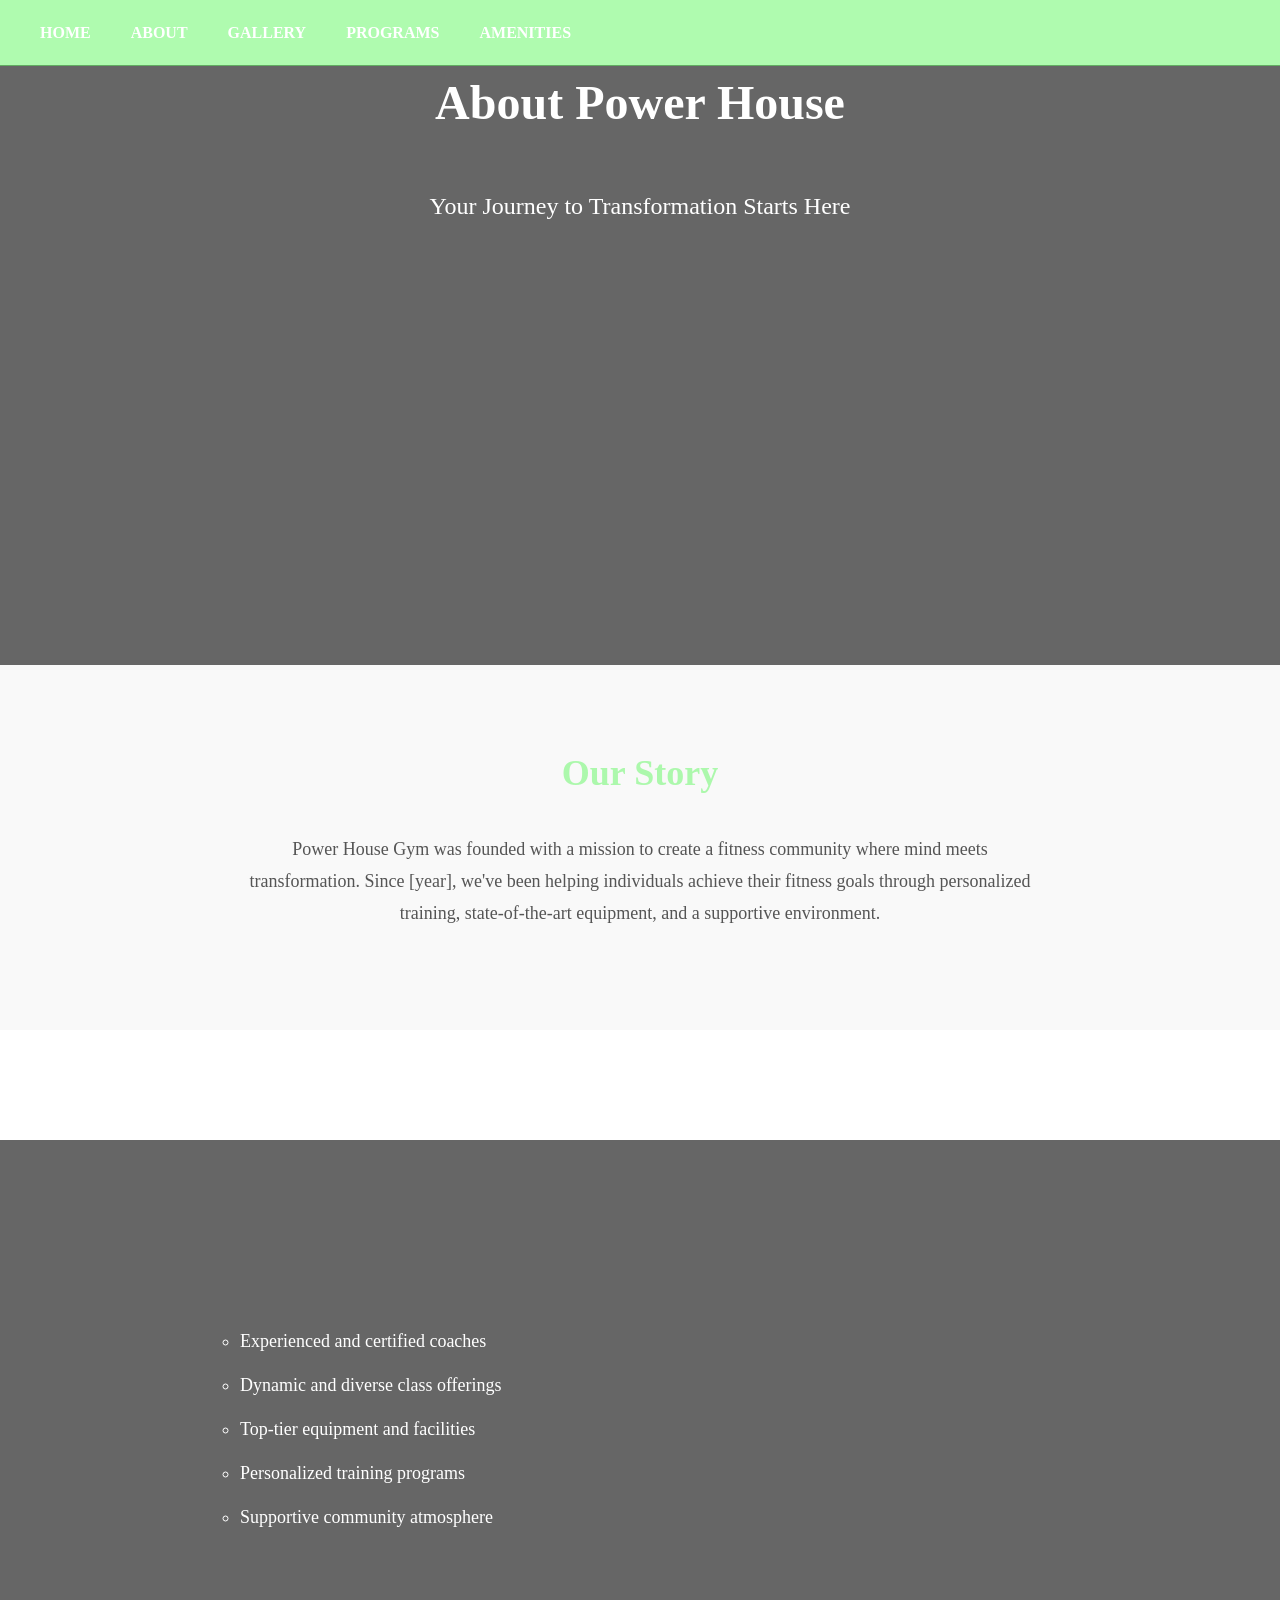
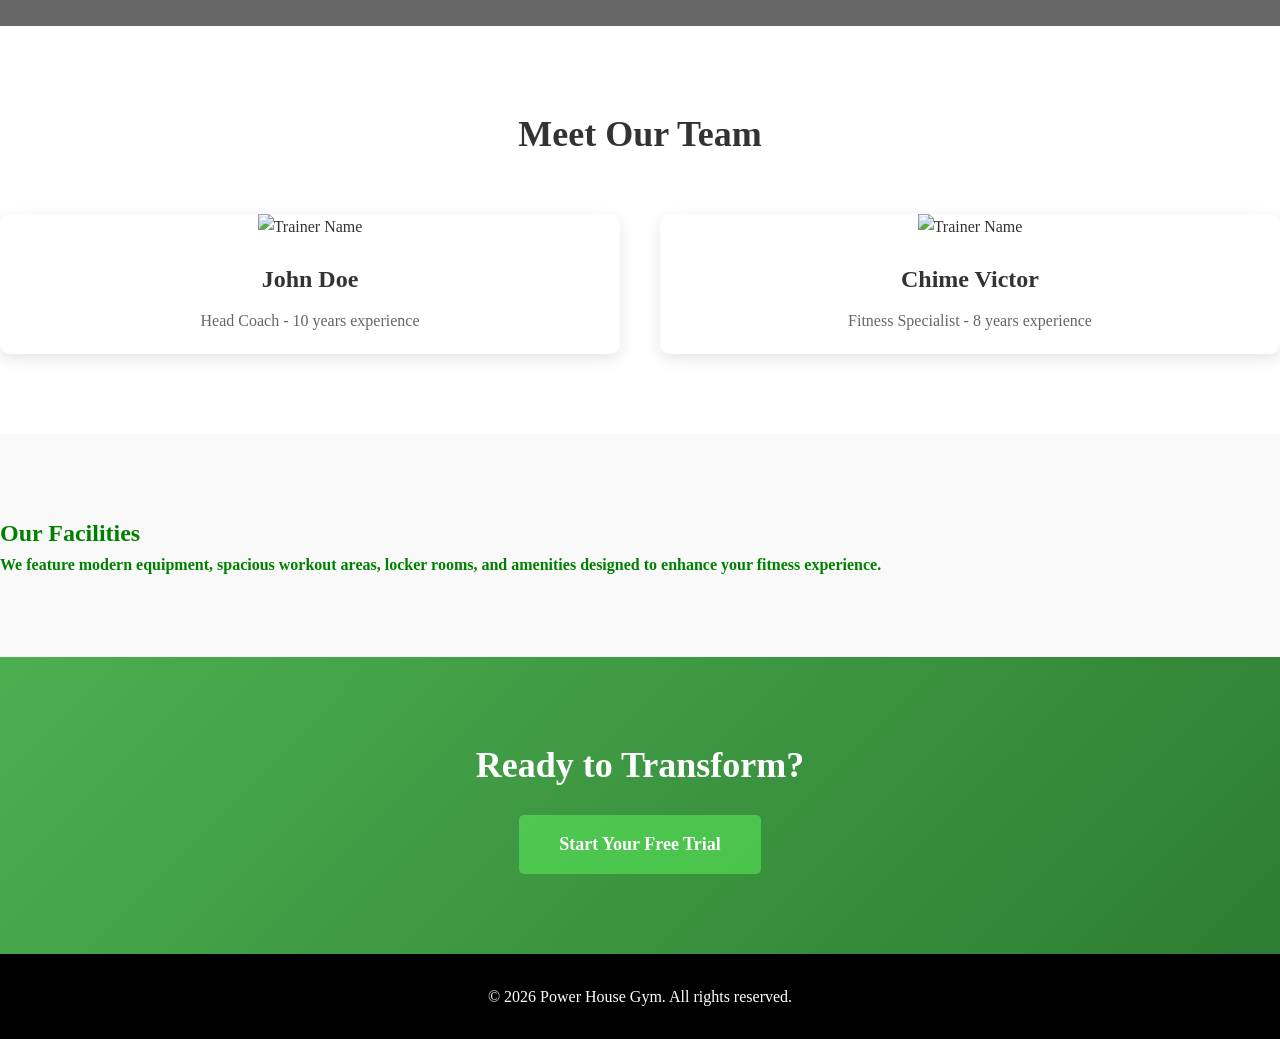
==== about.html @ a07dce79 "Add files via upload" ====
<!DOCTYPE html>
<html>
<head>
    <title>About - Power House Gym</title>
    <link rel="stylesheet" type="text/css" href="about.css">
    <meta charset="UTF-8">
</head>
<body>
    <header>
        <nav>
            <a href="fir.html">HOME</a>
            <a href="about.html">ABOUT</a>
            <a href="gallery.html">GALLERY</a>
            <a href="Program.html">PROGRAMS</a>
            <a href="Amenities.html">AMENITIES</a>
        </nav>
    </header>

    <section class="about-hero">
        <h1>About Power House </h1>
        <br><p>Your Journey to Transformation Starts Here</p>
    </section>

    <section class="our-story">
        <h2>Our Story</h2>
        <p>Power House Gym was founded with a mission to create a fitness community where mind meets transformation. Since [year], we've been helping individuals achieve their fitness goals through personalized training, state-of-the-art equipment, and a supportive environment.</p>
    </section>

    <section class="our-mission">
        <h2>Our Mission</h2>
        <p>To empower individuals to push beyond their limits and achieve sustainable fitness results through expert coaching, innovative programs, and a welcoming community.</p>
    </section>

    <section class="why-choose-us">
        <h2>Why Choose Power House?</h2>
        <ul>
            <li>Experienced and certified coaches</li>
            <li>Dynamic and diverse class offerings</li>
            <li>Top-tier equipment and facilities</li>
            <li>Personalized training programs</li>
            <li>Supportive community atmosphere</li>
        </ul>
    </section>

    <section class="team">
        <h2>Meet Our Team</h2>
        <div class="trainer-cards">
            <div class="trainer">
                <img src="e1e176b9-df7c-4268-8b36-21927288b209.jpg" alt="Trainer Name">
                <h3>John Doe</h3>
                <p>Head Coach - 10 years experience</p>
            </div>
            <div class="trainer">
                <img src="IMG-20251114-WA0087.jpg" alt="Trainer Name">
                <h3>Chime Victor</h3>
                <p>Fitness Specialist - 8 years experience</p>
            </div>
        </div>
    </section>

    <section class="facilities">
        <h2>Our Facilities</h2>
        <p>We feature modern equipment, spacious workout areas, locker rooms, and amenities designed to enhance your fitness experience.</p>
    </section>

    <section class="cta">
        <h2>Ready to Transform?</h2>
        <a href="Program.html" class="btn">Start Your Free Trial</a>
    </section>

    <footer>
        <p>&copy; 2026 Power House Gym. All rights reserved.</p>
    </footer>
</body>
</html>
---- about.css ----
* {
    margin: 0;
    padding: 0;
    box-sizing: border-box;
}

body {
    font-family: 'Times New Roman', Times, serif;
    line-height: 1.6;
    color: #333;
}

.container {
    max-width: 1200px;
    margin: 0 auto;
    padding: 0 20px;
}

/* Header Styles */
header {
    background-color:  rgba(94, 247, 94, 0.493);
    padding: 20px 40px;
    display: flex;
    justify-content: space-between;
    align-items: center;
    position: fixed;
    width: 100%;
    top: 0;
    z-index: 1000;
}

.logo h1 {
    color: #FFD700;
    font-size: 24px;
    font-weight: bold;
}

nav {
    display: flex;
    gap: 40px;
    justify-items: center;
}

nav a {
    color: white;
    text-decoration: none;
    font-weight: bold;
    font-size: 16px;
    font-family: 'Times New Roman', Times, serif;
    transition: color 0.3s;
}

nav a:hover,
nav a.active {
    color: #4CAF50;
}

/* Hero Section */
.about-hero {
    background: linear-gradient(rgba(0, 0, 0, 0.6), rgba(0, 0, 0, 0.6)), 
                url('YouFit-Dania-Beach-11-25-24-2-926-Edit.jpg') top/cover;
    height: 600px;
    display: block;
    align-items: space-around;
    justify-content: center;
    text-align: center;
    margin-top: 65px;
}

.about-hero h1 {
    color: white;
    font-size: 48px;
    font-family: 'times new roman', times, serif;
    

}
.about-hero p {
    color: white;
    font-size: 24px;
    margin-top: 20px;
}

/* Our Story Section */
.our-story {
    padding: 80px 0;
    background-color: #f9f9f9;
}

.our-story h2 {
    text-align: center;
    font-size: 36px;
    margin-bottom: 30px;
    color:rgba(94, 247, 94, 0.493);

}

.our-story p {
    font-size: 18px;
    line-height: 1.8;
    margin-bottom: 20px;
    color: #555;
    text-align: center;
    max-width: 800px;
    margin-left: auto;
    margin-right: auto;
    
}

/* Our Mission Section */
.our-mission {
    justify-items: center;
    align-content: center;
}

.our-mission h2 {
    font-size: 36px;
    margin-bottom: 20px;
    color:rgba(94, 247, 94, 0.493);
    opacity: 0;
    animation: fadeRight 1s ease forwards;
}

.our-mission p {
    font-size: 18px;
    line-height: 1.8;
    color: #555;
    opacity: 0;
    animation: fadeUp 1.2s ease forwards;
}

.mission-image {
    flex: 1;
}

.mission-image img {
    width: 100%;
    border-radius: 10px;
    box-shadow: 0 5px 20px rgba(0, 0, 0, 0.2);
}

/* Why Choose Us Section */
.why-choose-us {
    padding: 80px 0;
    background: linear-gradient(rgba(0, 0, 0, 0.6), rgba(0, 0, 0, 0.6)), 
                url('YouFit-Dania-Beach-11-25-24-2-926-Edit.jpg') bottom/cover;
}
.why-choose-us h2 {
    text-align: center;
    font-size: 36px;
    margin-bottom: 50px;
    color: rgba(94, 247, 94, 0.493);
    opacity: 0;
    animation: fadeUp 1s ease forwards;
}
.why-choose-us ul {
    list-style:circle;}
.why-choose-us li {
    font-size: 18px;
    color: white;
    margin-bottom: 15px;
    max-width: 800px;
    margin-left: auto;
    margin-right: auto;
}
    
/* meet our team section */

.features-grid {
    display: grid;
    grid-template-columns: repeat(auto-fit, minmax(300px, 1fr));
    gap: 30px;
}

.feature-card {
    background: white;
    padding: 30px;
    border-radius: 10px;
    text-align: center;
    box-shadow: 0 3px 10px rgba(0, 0, 0, 0.1);
    transition: transform 0.3s, box-shadow 0.3s;
}

.feature-card:hover {
    transform: translateY(-10px);
    box-shadow: 0 10px 25px rgba(0, 0, 0, 0.2);
}

.feature-card .icon {
    font-size: 48px;
    margin-bottom: 20px;
}

.feature-card h3 {
    font-size: 24px;
    margin-bottom: 15px;
    color: #333;
}

.feature-card p {
    font-size: 16px;
    color: #666;
    line-height: 1.6;
}

/* Team Section */
.team {
    padding: 80px 0;
}

.team h2 {
    text-align: center;
    font-size: 36px;
    margin-bottom: 50px;
    color: #333;
}

.trainer-cards {
    display: grid;
    grid-template-columns: repeat(auto-fit, minmax(280px, 1fr));
    gap: 40px;
}

.trainer {
    background: white;
    border-radius: 10px;
    overflow: hidden;
    box-shadow: 0 5px 15px rgba(0, 0, 0, 0.1);
    text-align: center;
    transition: transform 0.3s;
}
.trainer:hover {
    transform: translateY(-10px);
}
.trainer img {
    background: url(IMG-20251114-WA0087.jpg)top/cover;
    width: 100%;
    height: 300px;
    object-fit: cover;
}

.trainer h3 {
    font-size: 24px;
    margin: 20px 0 10px;
    color: #333;
}

.trainer .role {
    color: #4CAF50;
    font-weight: bold;
    margin-bottom: 10px;
}

.trainer p {
    padding: 0 20px 20px;
    color: #666;
    line-height: 1.6;
}
.facilities{
    padding: 80px 0;
    background-color: #f9f9f9;
    color: green;
    justify-items: center;
    font-weight: bold;
}

/* CTA Section */
.cta {
    padding: 80px 0;
    background: linear-gradient(135deg, #4CAF50, #2E7D32);
    text-align: center;
    color: white;
    
}

.cta h2 {
    font-size: 36px;
    margin-bottom: 20px;
}

.cta p {
    font-size: 18px;
    margin-bottom: 30px;
}

.btn {
    display: inline-block;
    background-color: rgba(94, 247, 94, 0.493);
    color: white;
    padding: 15px 40px;
    text-decoration: none;
    font-size: 18px;
    font-weight: bold;
    border-radius: 5px;
    transition: background-color 0.3s, transform 0.3s;
}

.btn:hover {
    background-color: white;
    color: rgba(94, 247, 94, 0.493);
    transform: scale(1.05);
}

/* Footer */
footer {
    background-color:black;
    color: white;
    padding: 30px 0;
    text-align: center;
}

footer .container {
    display: flex;
    justify-content: space-between;
    align-items: center;
}

.social-links {
    display: flex;
    gap: 20px;
}

.social-links a {
    color: white;
    text-decoration: none;
    transition: color 0.3s;
}

.social-links a:hover {
    color: #4CAF50;
}

/* Responsive Design */
@media (max-width: 768px) {
    header {
        flex-direction: column;
        gap: 20px;
    }

    nav {
        flex-wrap: wrap;
        justify-content: center;
    }

    .about-hero {
        height: 300px;
    }

    .hero-content h1 {
        font-size: 32px;
    }

    .hero-content p {
        font-size: 18px;
    }

    .mission-content {
        flex-direction: column;
    }

    .features-grid {
        grid-template-columns: 1fr;
    }

    footer .container {
        flex-direction: column;
        gap: 20px;
    }
}
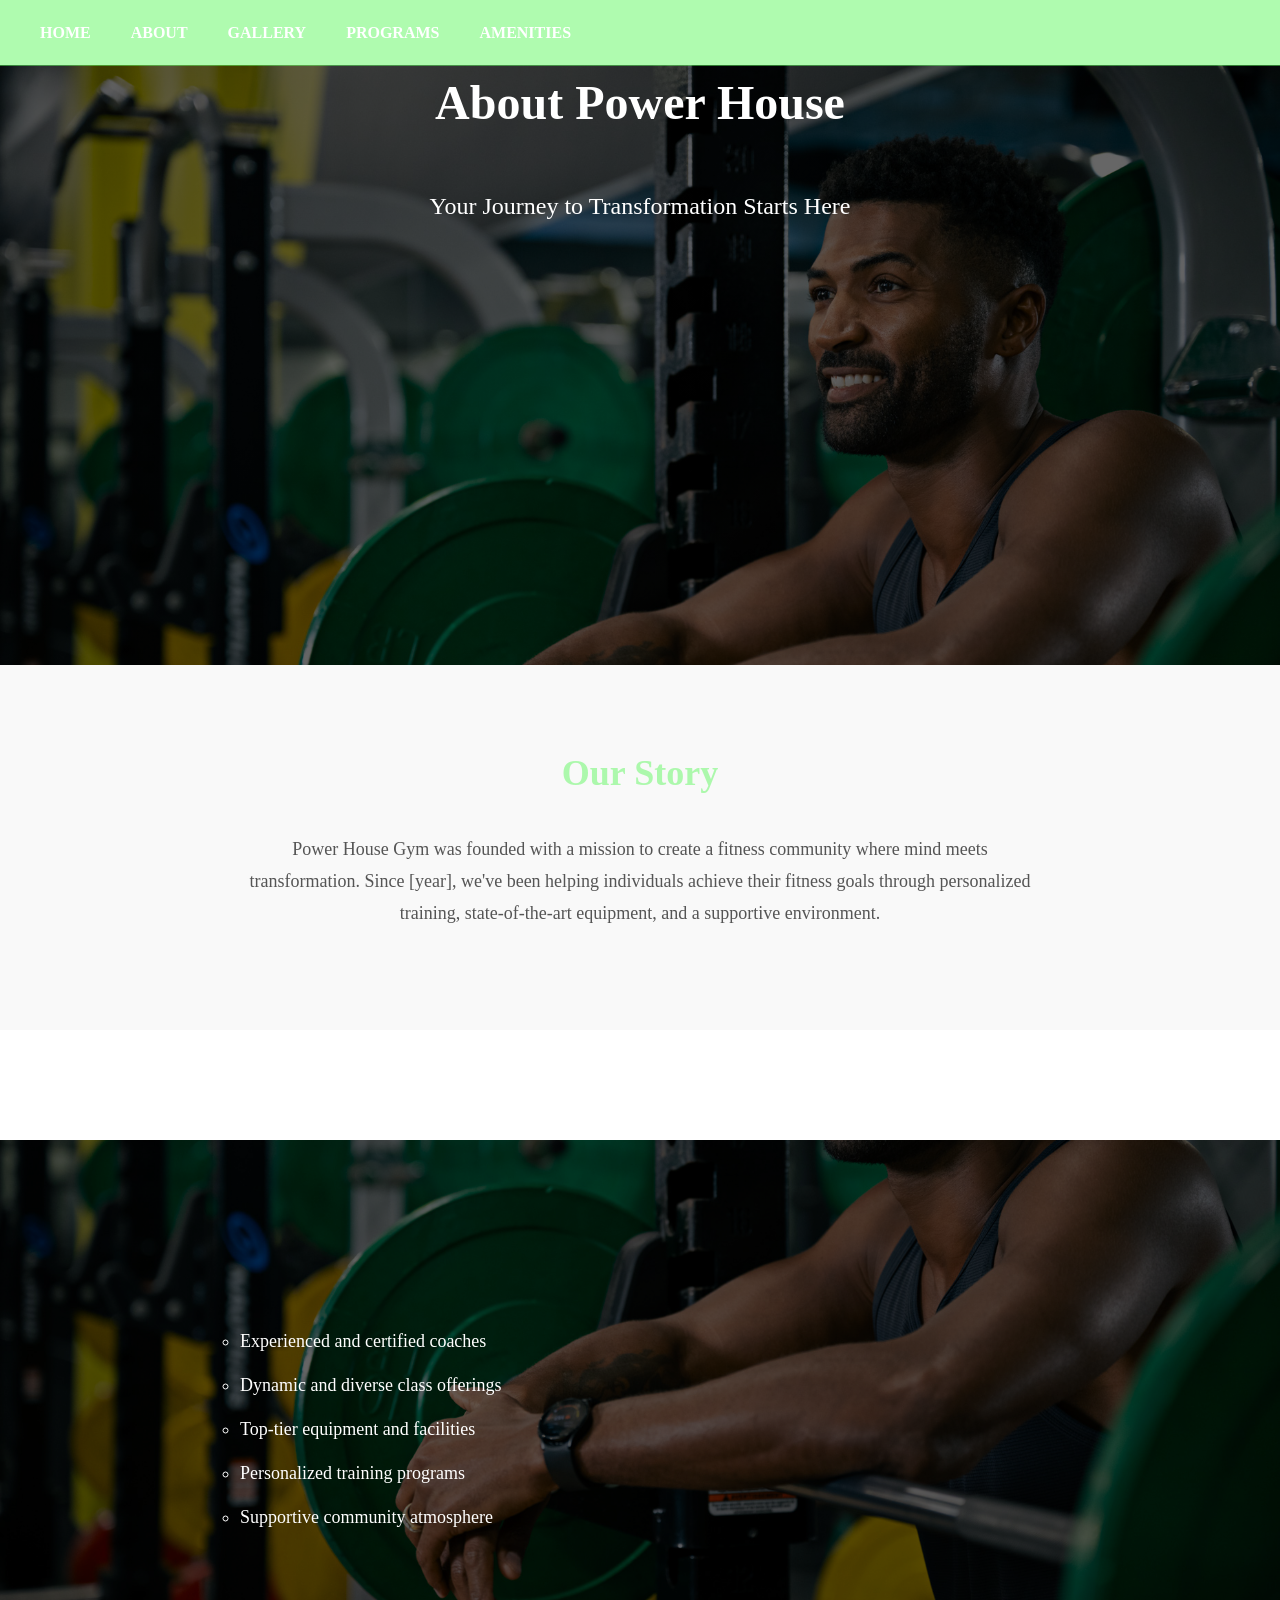
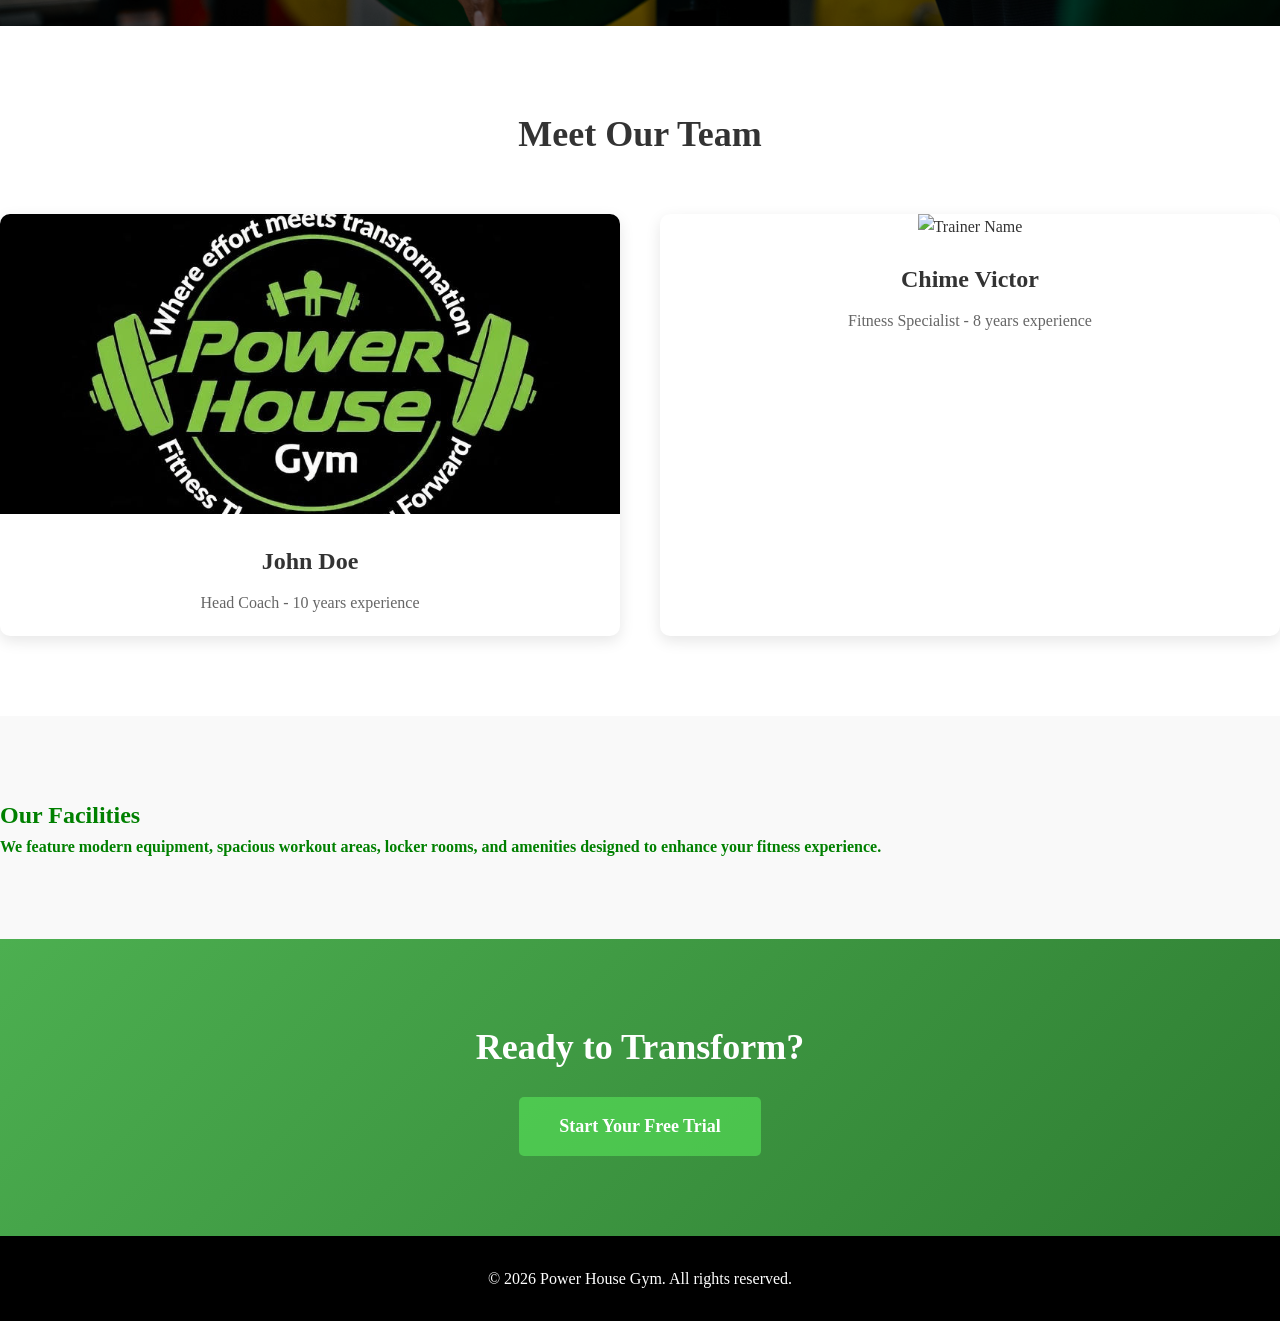
==== commit 791f828a: "Update about.html" ====
--- a/about.html
+++ b/about.html
@@ -8,7 +8,7 @@
 <body>
     <header>
         <nav>
-            <a href="fir.html">HOME</a>
+            <a href="index.html">HOME</a>
             <a href="about.html">ABOUT</a>
             <a href="gallery.html">GALLERY</a>
             <a href="Program.html">PROGRAMS</a>
@@ -72,4 +72,5 @@
         <p>&copy; 2026 Power House Gym. All rights reserved.</p>
     </footer>
 </body>
-</html>+
+</html>
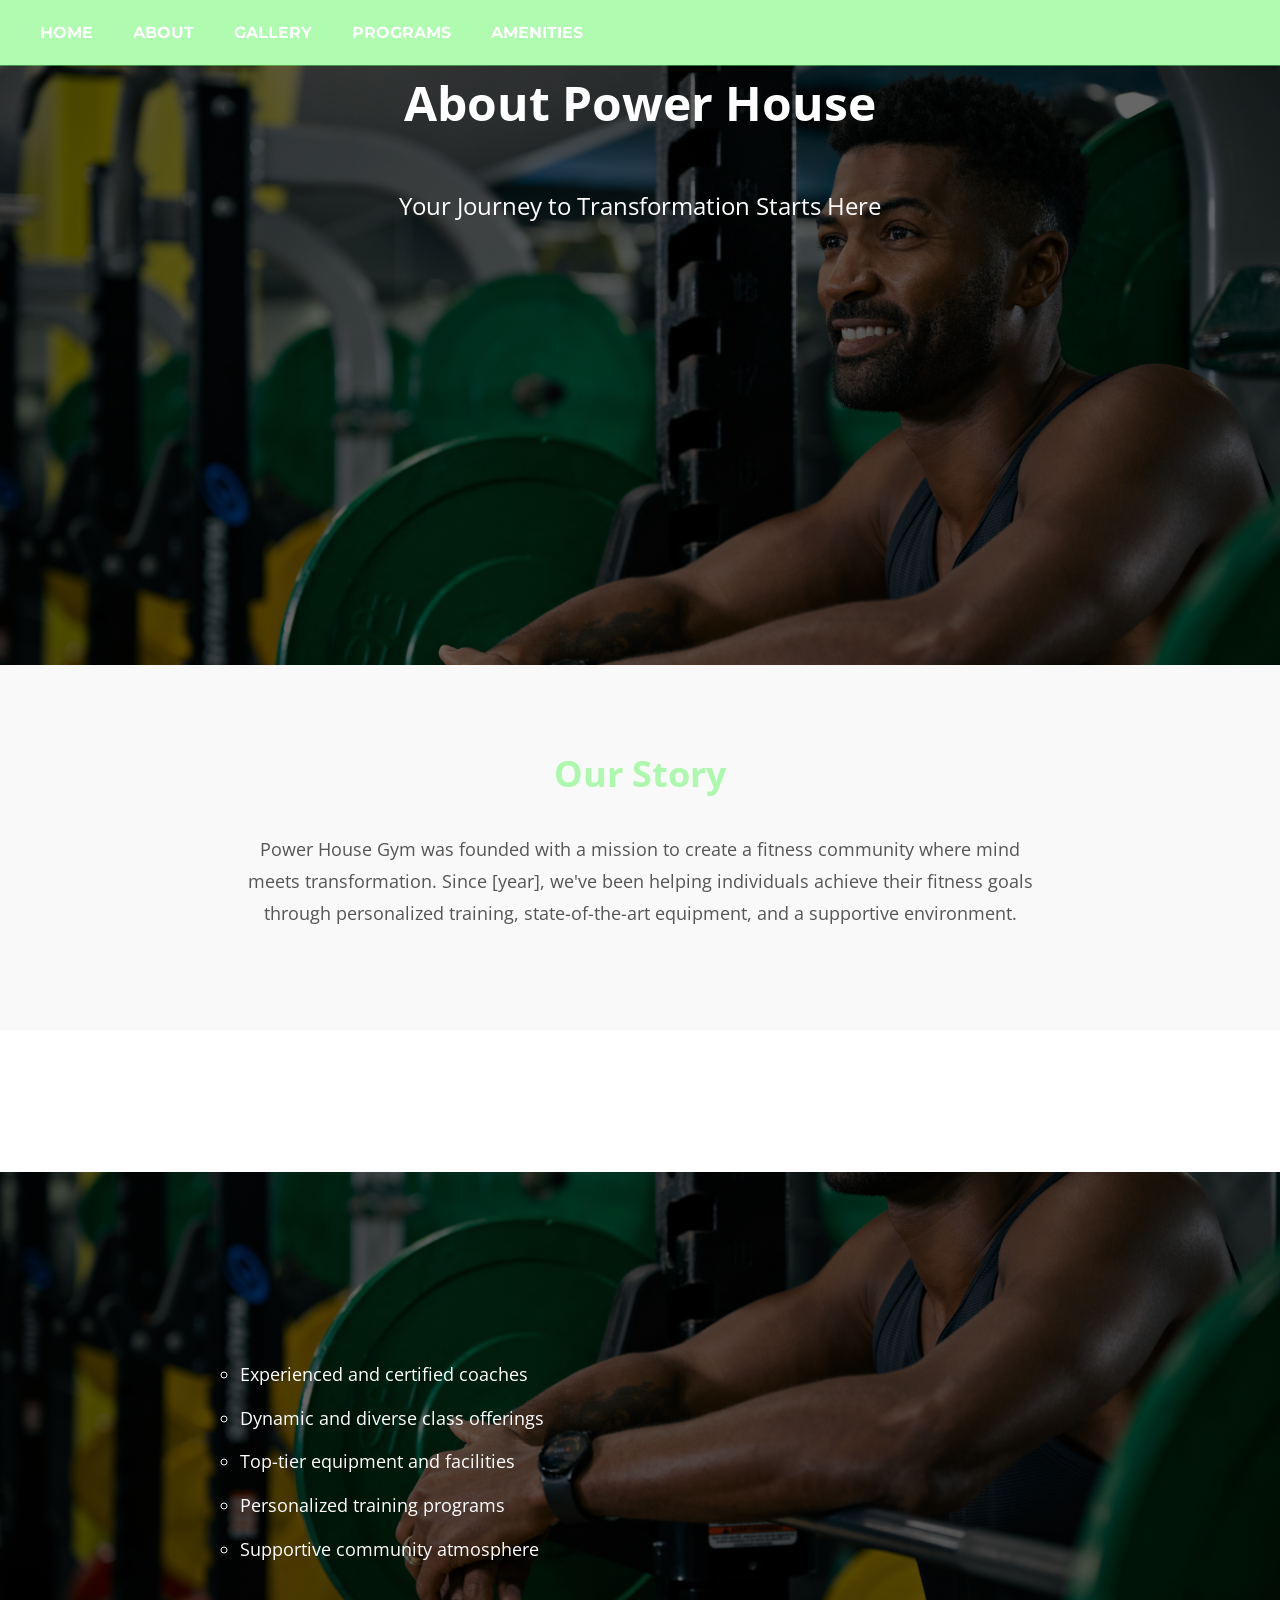
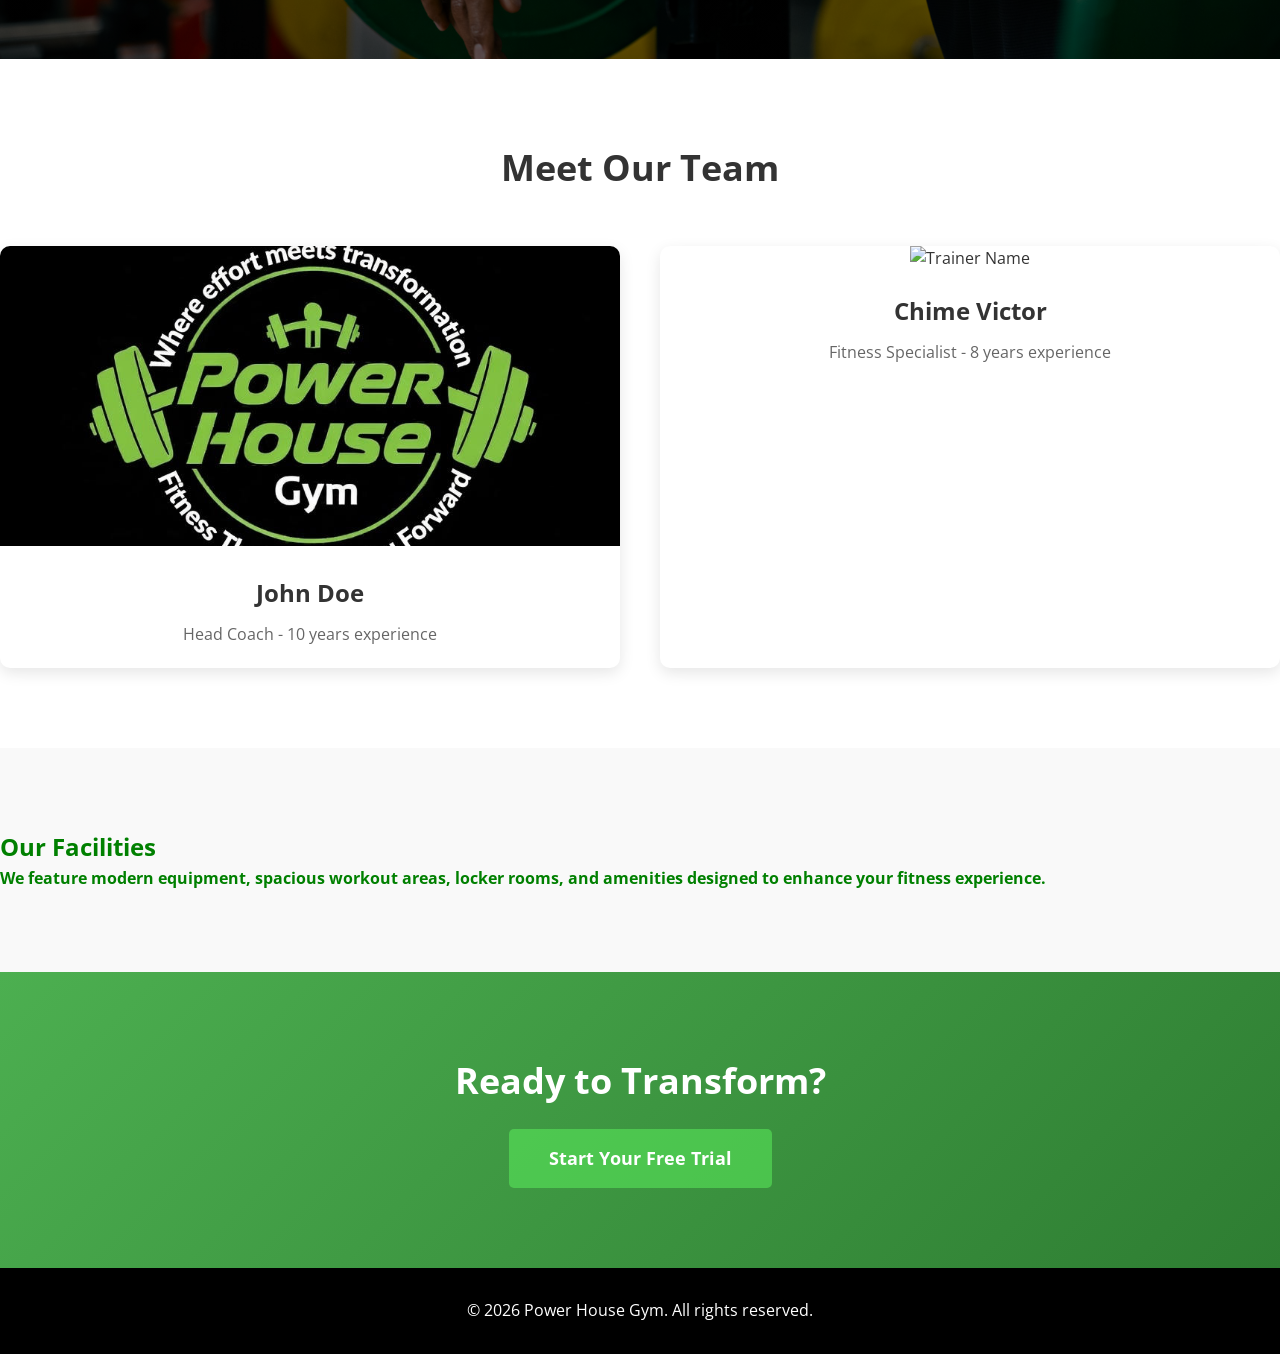
==== commit 15f1eb32: "Add files via upload" ====
--- a/about.html
+++ b/about.html
@@ -3,6 +3,9 @@
 <head>
     <title>About - Power House Gym</title>
     <link rel="stylesheet" type="text/css" href="about.css">
+     <link rel="preconnect" href="https://fonts.googleapis.com">
+     <link rel="preconnect" href="https://fonts.gstatic.com" crossorigin>
+     <link href="https://fonts.googleapis.com/css2?family=Montserrat:ital,wght@0,100..900;1,100..900&family=Open+Sans:ital,wght@0,300..800;1,300..800&display=swap" rel="stylesheet">
     <meta charset="UTF-8">
 </head>
 <body>
@@ -72,5 +75,4 @@
         <p>&copy; 2026 Power House Gym. All rights reserved.</p>
     </footer>
 </body>
-
-</html>
+</html>
--- a/about.css
+++ b/about.css
@@ -5,9 +5,10 @@
 }
 
 body {
-    font-family: 'Times New Roman', Times, serif;
+    font-family: 'Open Sans', sans-serif;
     line-height: 1.6;
     color: #333;
+    background: white;
 }
 
 .container {
@@ -46,7 +47,8 @@
     text-decoration: none;
     font-weight: bold;
     font-size: 16px;
-    font-family: 'Times New Roman', Times, serif;
+    justify-items: center;
+    font-family: 'Montserrat', sans-serif;
     transition: color 0.3s;
 }
 
@@ -58,7 +60,7 @@
 /* Hero Section */
 .about-hero {
     background: linear-gradient(rgba(0, 0, 0, 0.6), rgba(0, 0, 0, 0.6)), 
-                url('YouFit-Dania-Beach-11-25-24-2-926-Edit.jpg') top/cover;
+                url('YouFit-Dania-Beach-11-25-24-2-926-Edit.jpg') center/cover fixed;
     height: 600px;
     display: block;
     align-items: space-around;
@@ -70,7 +72,7 @@
 .about-hero h1 {
     color: white;
     font-size: 48px;
-    font-family: 'times new roman', times, serif;
+    font-family: 'Open Sans', sans-serif;
     
 
 }
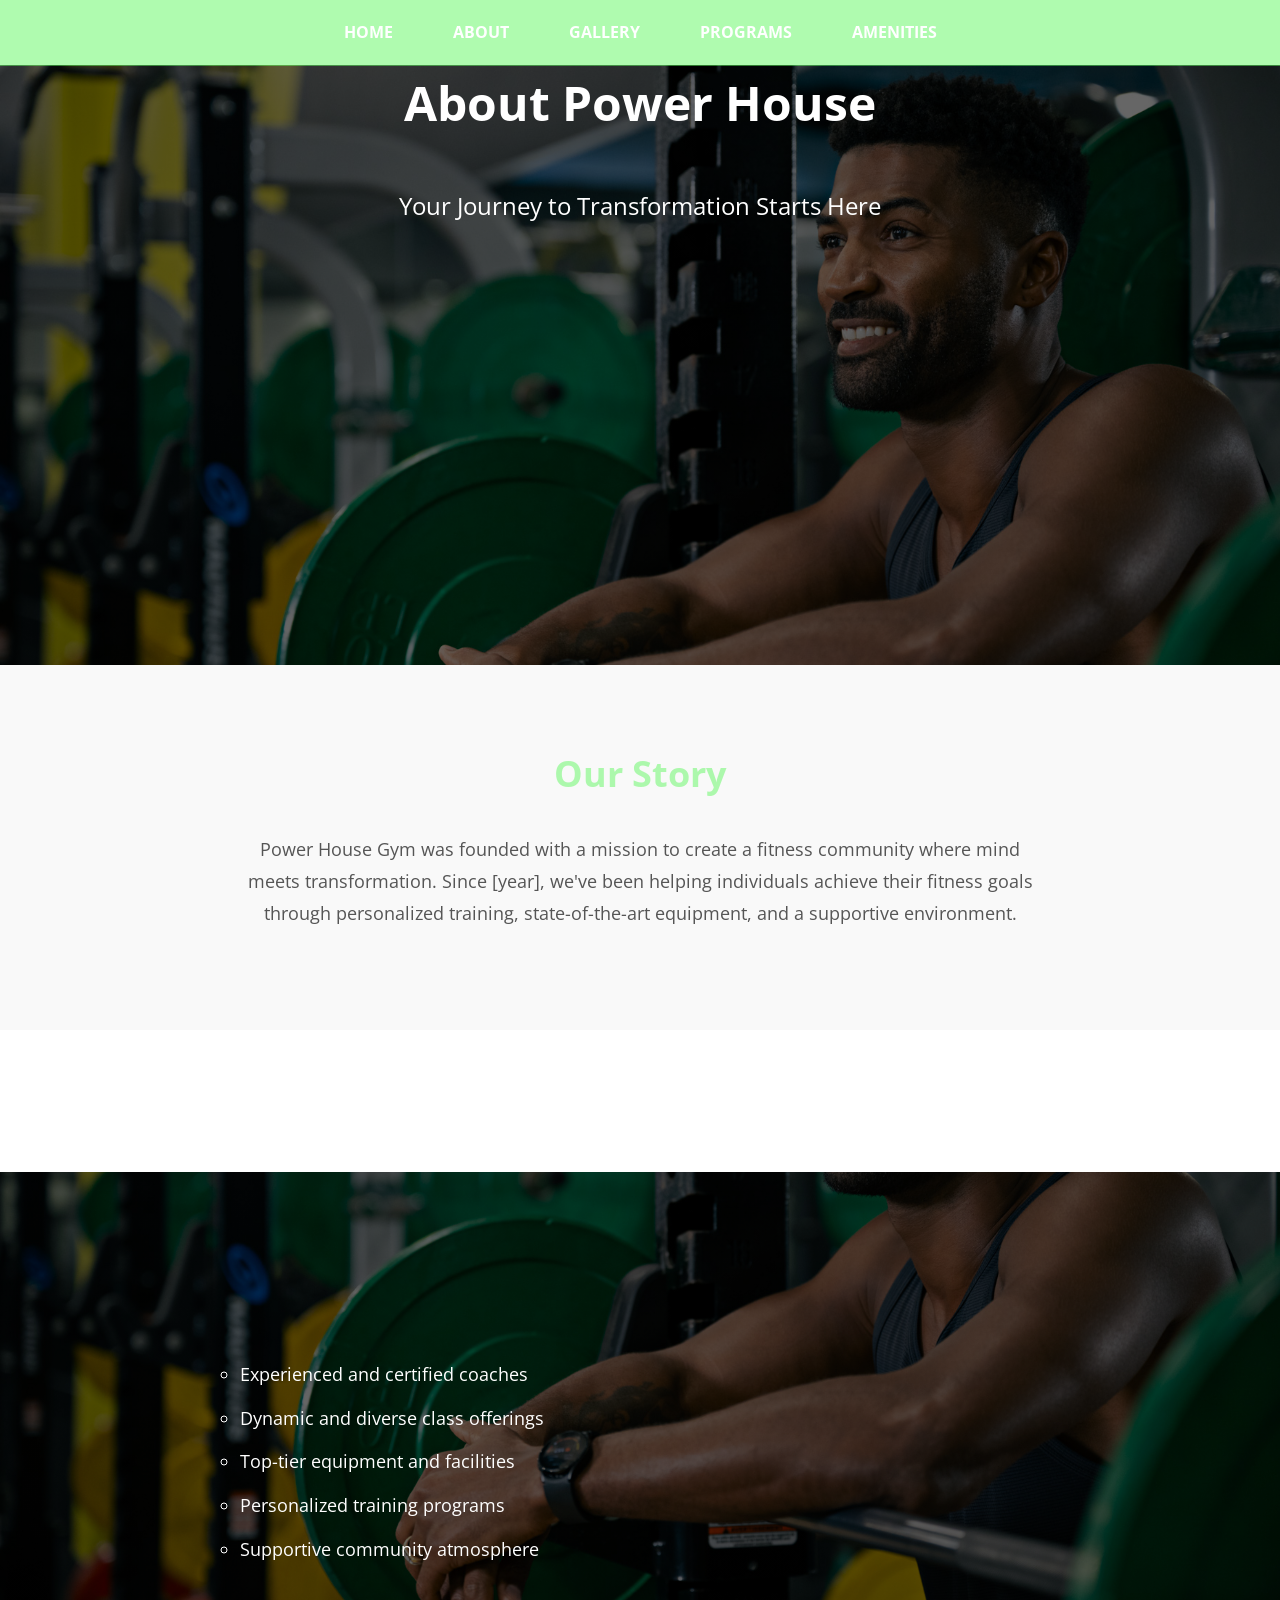
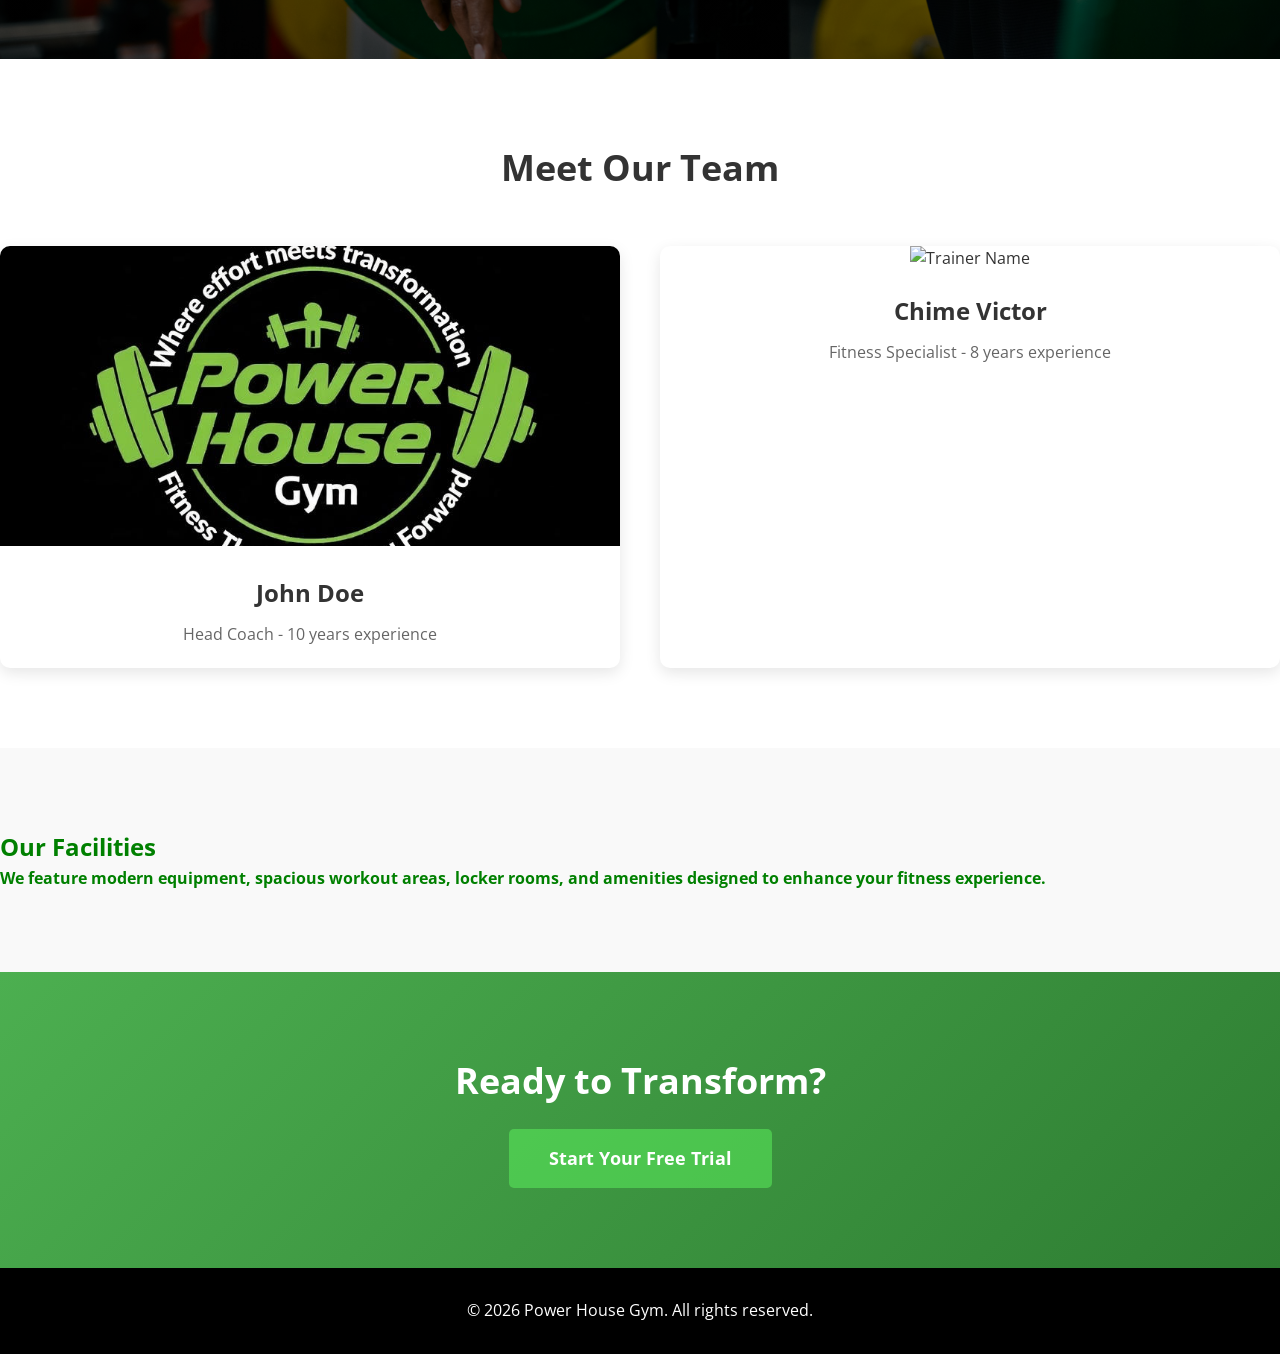
==== commit fd1d6860: "Add files via upload" ====
--- a/about.html
+++ b/about.html
@@ -10,13 +10,15 @@
 </head>
 <body>
     <header>
-        <nav>
-            <a href="index.html">HOME</a>
-            <a href="about.html">ABOUT</a>
-            <a href="gallery.html">GALLERY</a>
-            <a href="Program.html">PROGRAMS</a>
-            <a href="Amenities.html">AMENITIES</a>
-        </nav>
+            <nav class="nav">
+                <div class="links">
+                    <a href="index.html">HOME</a>
+                    <a href="about.html">ABOUT</a>
+                    <a href="gallery.html">GALLERY</a>
+                    <a href="Program.html">PROGRAMS</a>
+                    <a href="Amenities.html">AMENITIES</a>
+                </div>
+            </nav>
     </header>
 
     <section class="about-hero">
--- a/about.css
+++ b/about.css
@@ -17,9 +17,8 @@
     padding: 0 20px;
 }
 
-/* Header Styles */
 header {
-    background-color:  rgba(94, 247, 94, 0.493);
+    background-color: rgba(94, 247, 94, 0.493); /* Darker for better visibility */
     padding: 20px 40px;
     display: flex;
     justify-content: space-between;
@@ -30,30 +29,24 @@
     z-index: 1000;
 }
 
-.logo h1 {
-    color: #FFD700;
-    font-size: 24px;
-    font-weight: bold;
-}
-
-nav {
+.nav {
     display: flex;
-    gap: 40px;
-    justify-items: center;
-}
-
-nav a {
+    width: 100%;
+    justify-content: center; /* Pushes links to the center */
+}
+
+.links {
+    display: flex;
+    gap: 60px;
+}
+
+.links a {
     color: white;
     text-decoration: none;
     font-weight: bold;
-    font-size: 16px;
-    justify-items: center;
-    font-family: 'Montserrat', sans-serif;
-    transition: color 0.3s;
-}
-
-nav a:hover,
-nav a.active {
+    text-transform: uppercase;
+}
+.links a:hover {
     color: #4CAF50;
 }
 
@@ -333,15 +326,109 @@
 
 /* Responsive Design */
 @media (max-width: 768px) {
+    
+    /* 1. THE TOGGLE BUTTON (Hamburger) */
+    /* We attach this to the 'nav' so it's always clickable */
+    .nav::before {
+        content: "☰";
+        position: fixed;
+        top: 5px;
+        right: 20px;
+        font-size: 20px;
+        color: rgba(94, 247, 94, 0.493); /* Gold color from your logo */
+        background: #ffff; /* Dark background to make it pop */
+        padding: 5px 10px;
+        display: flex;
+        align-items: center;
+        justify-content: center;
+        border-radius: 8px;
+        cursor: pointer;
+        z-index: 3000;
+        box-shadow: 0 4px 10px rgba(0,0,0,0.3);
+    }
+
+    /* 2. THE MENU CONTAINER (Hidden by default) */
+    .links {
+        display: flex;
+        flex-direction: column;
+        gap: 50px;
+        position: fixed;
+        top: 0;
+        right: -100%; /* Hidden off-screen */
+        width: 300px;
+        height: 80vh;
+        border-radius: 20px;
+        background: #333;
+        box-shadow: -10px 0 30px rgba(0,0,0,0.2);
+        padding: 0; /* Reset padding for the header */
+        transition: right 0.4s cubic-bezier(0.4, 0, 0.2, 1);
+        z-index: 2500;
+    }
+
+    /* 3. THE TOGGLE LOGIC (The "Fix") */
+    /* When you click the nav area, the menu slides in and STAYS */
+    .nav:active .links,
+    .nav:focus-within .links {
+        right: 0;
+    }
+
+    /* 4. THE "CLOSE MENU" HEADER */
+    .links::before {
+       content: "Browse";
+        display: block;
+        width: 100%;
+        padding: 20px;
+        background: rgba(94, 247, 94, 0.493); /* The dark brown from your image */
+        text-transform: uppercase;
+        color: white;
+        border-radius: 50px;
+        text-align: center;
+        font-family: "Montserrat", sans-serif;
+        font-weight: bold;
+        font-size: 20px;
+        cursor: pointer;
+        box-sizing: border-box;
+    }
+
+   .links a {
+        padding: 10px 15px;
+        width: 100%;
+        color: #ffff;
+        font-family: "Montserrat", sans-serif;
+        font-weight: bold;
+        font-size: 20px;
+        text-decoration: none;
+        box-sizing: border-box;
+        transition: background 0.3s;
+    }
+
+    .links a:hover {
+        color:rgba(94, 247, 94, 0.493) ;
+    }
+
+    /* 6. CLEANUP: Hide original desktop elements that interfere */
     header {
-        flex-direction: column;
-        gap: 20px;
-    }
-
-    nav {
-        flex-wrap: wrap;
-        justify-content: center;
-    }
+        background: transparent !important;
+        pointer-events: none;
+    }
+    
+    .nav {
+        pointer-events: auto;
+    }
+
+
+
+    /* 5. Entrance Animation for the links */
+    .nav:active .links a,
+    .nav:focus-within .links a {
+        animation: linkFadeIn 0.5s ease forwards;
+    }
+
+
+@keyframes linkFadeIn {
+    from { opacity: 0; transform: translateX(20px); }
+    to { opacity: 1; transform: translateX(0); }
+}
 
     .about-hero {
         height: 300px;
@@ -367,4 +454,5 @@
         flex-direction: column;
         gap: 20px;
     }
+
 }               
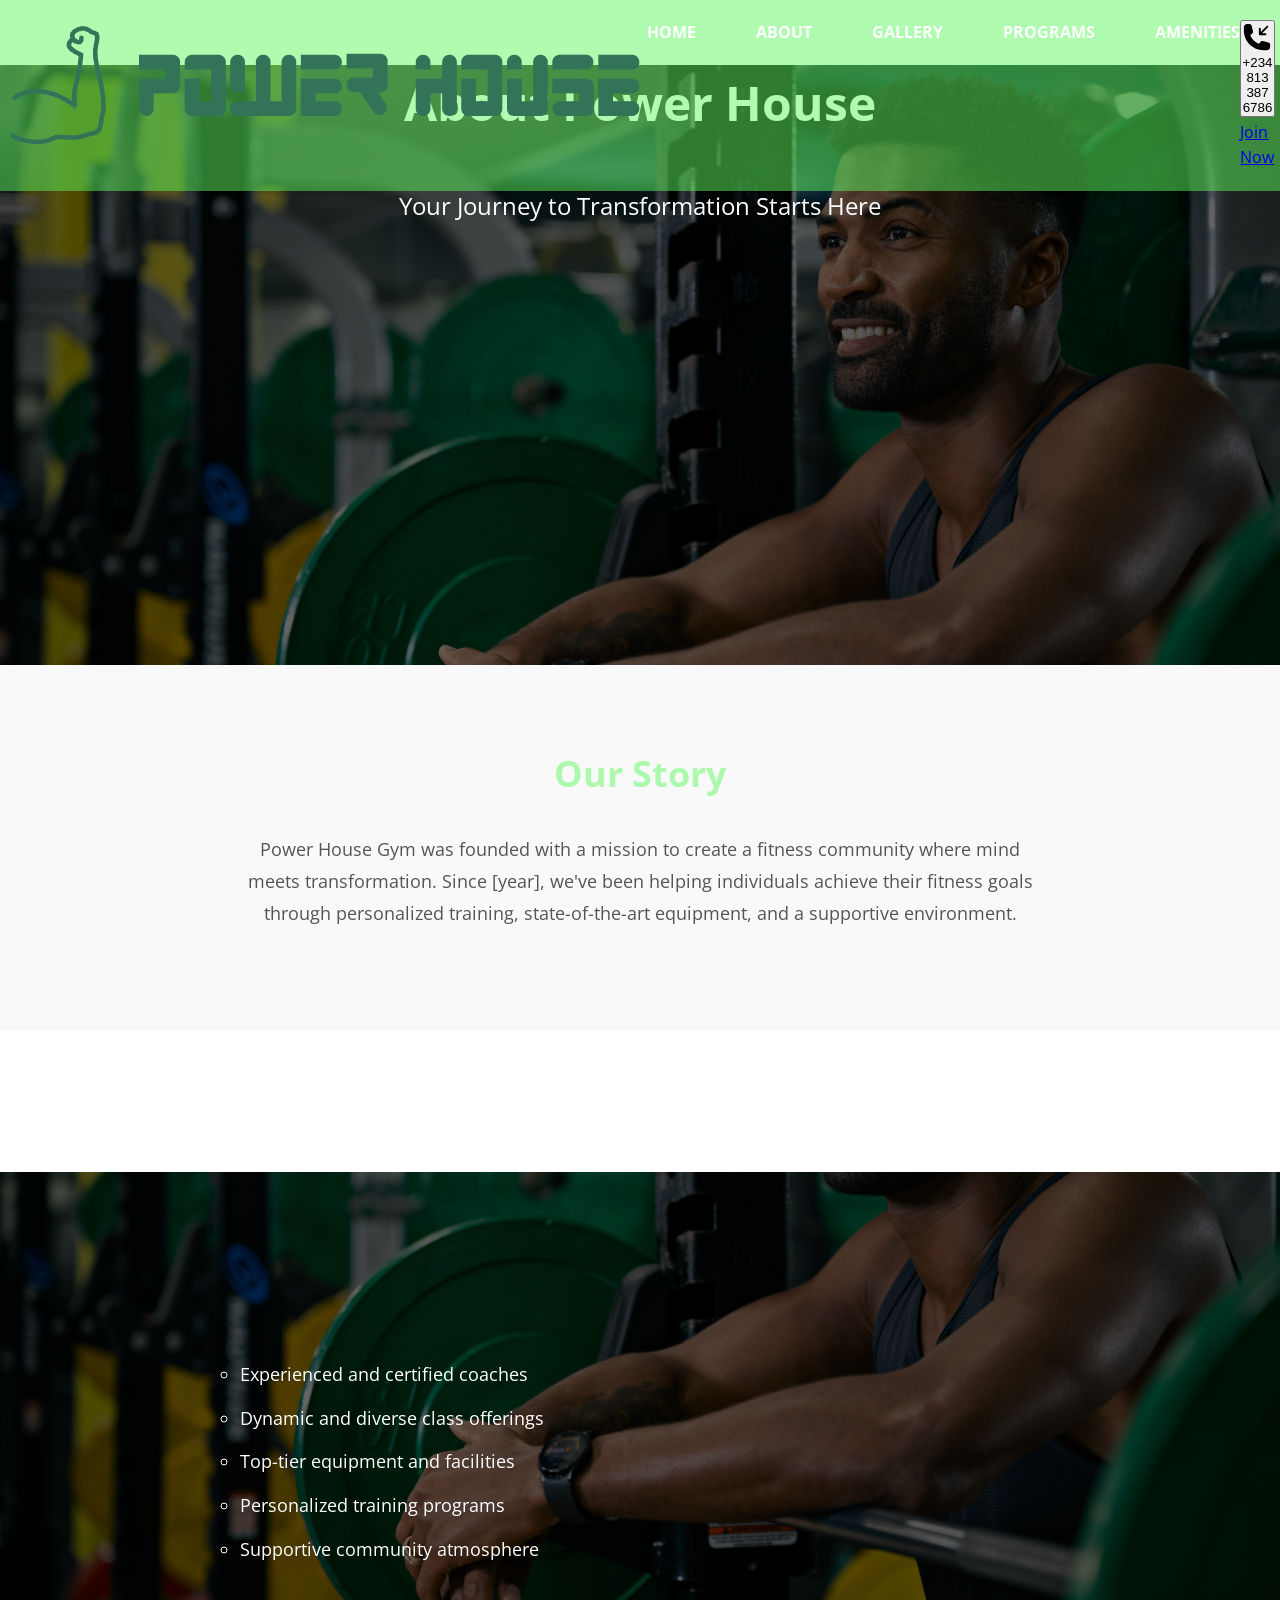
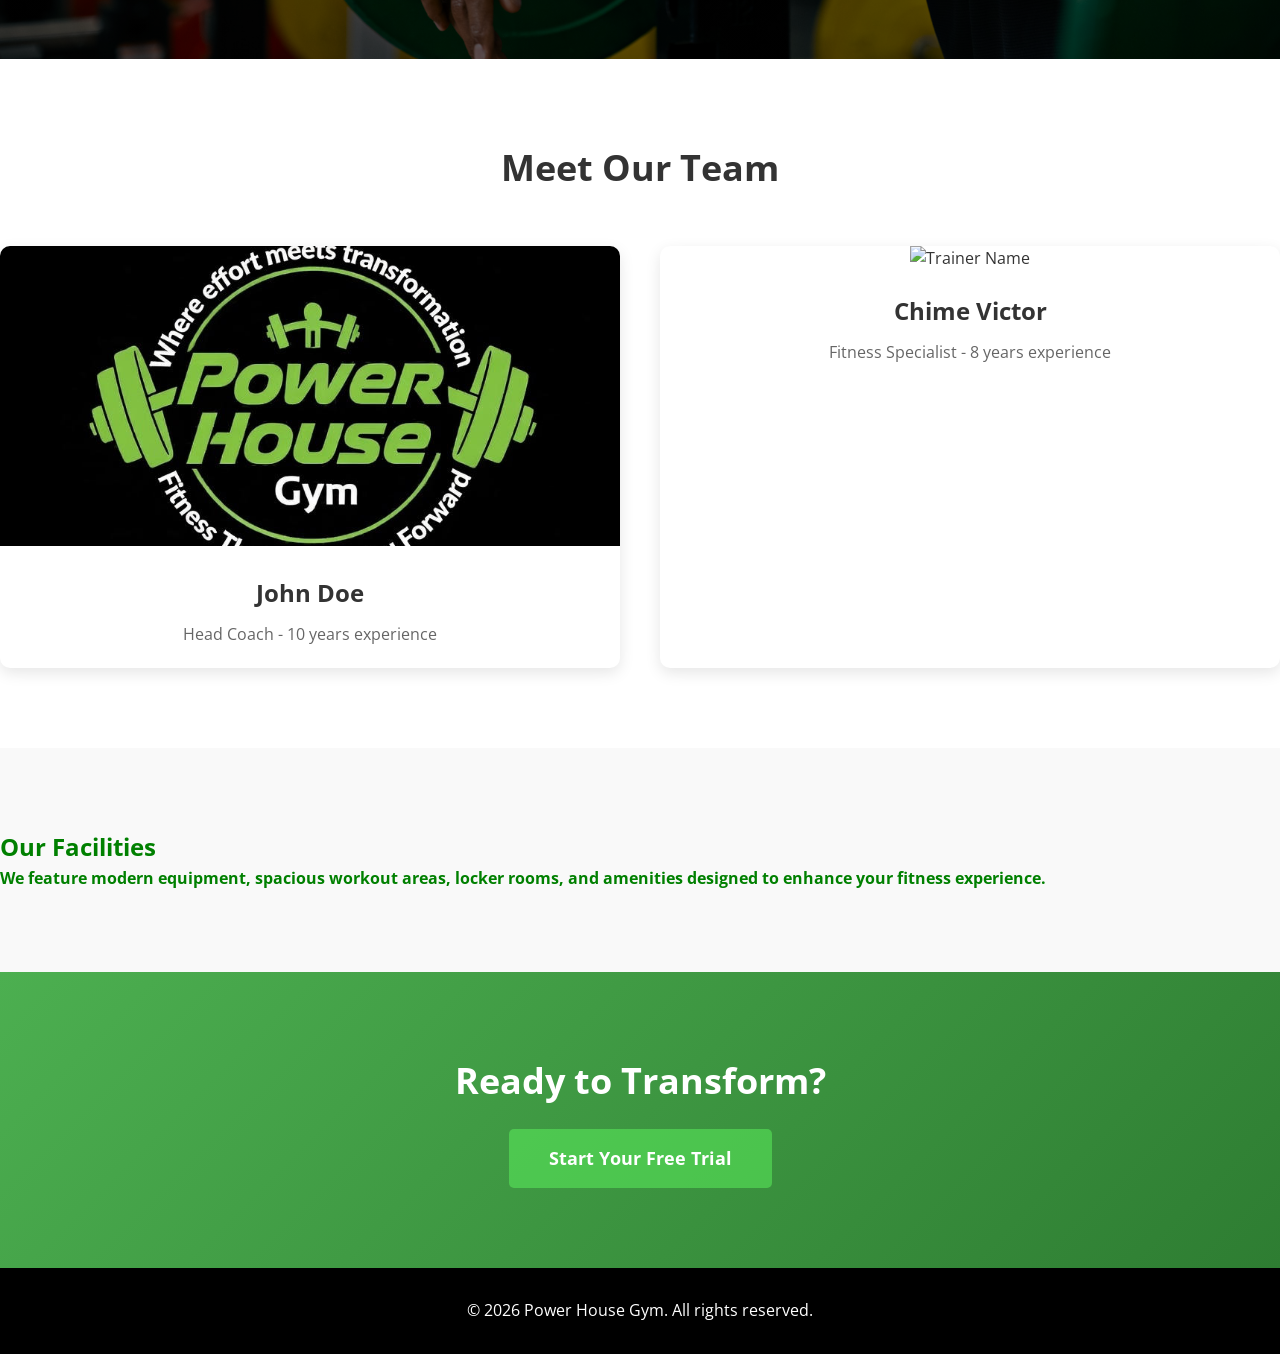
==== commit 1e33759d: "Add files via upload" ====
--- a/about.html
+++ b/about.html
@@ -1,80 +1,119 @@
-<!DOCTYPE html>
-<html>
-<head>
-    <title>About - Power House Gym</title>
-    <link rel="stylesheet" type="text/css" href="about.css">
-     <link rel="preconnect" href="https://fonts.googleapis.com">
-     <link rel="preconnect" href="https://fonts.gstatic.com" crossorigin>
-     <link href="https://fonts.googleapis.com/css2?family=Montserrat:ital,wght@0,100..900;1,100..900&family=Open+Sans:ital,wght@0,300..800;1,300..800&display=swap" rel="stylesheet">
-    <meta charset="UTF-8">
-</head>
-<body>
-    <header>
-            <nav class="nav">
-                <div class="links">
-                    <a href="index.html">HOME</a>
-                    <a href="about.html">ABOUT</a>
-                    <a href="gallery.html">GALLERY</a>
-                    <a href="Program.html">PROGRAMS</a>
-                    <a href="Amenities.html">AMENITIES</a>
-                </div>
-            </nav>
-    </header>
-
-    <section class="about-hero">
-        <h1>About Power House </h1>
-        <br><p>Your Journey to Transformation Starts Here</p>
-    </section>
-
-    <section class="our-story">
-        <h2>Our Story</h2>
-        <p>Power House Gym was founded with a mission to create a fitness community where mind meets transformation. Since [year], we've been helping individuals achieve their fitness goals through personalized training, state-of-the-art equipment, and a supportive environment.</p>
-    </section>
-
-    <section class="our-mission">
-        <h2>Our Mission</h2>
-        <p>To empower individuals to push beyond their limits and achieve sustainable fitness results through expert coaching, innovative programs, and a welcoming community.</p>
-    </section>
-
-    <section class="why-choose-us">
-        <h2>Why Choose Power House?</h2>
-        <ul>
-            <li>Experienced and certified coaches</li>
-            <li>Dynamic and diverse class offerings</li>
-            <li>Top-tier equipment and facilities</li>
-            <li>Personalized training programs</li>
-            <li>Supportive community atmosphere</li>
-        </ul>
-    </section>
-
-    <section class="team">
-        <h2>Meet Our Team</h2>
-        <div class="trainer-cards">
-            <div class="trainer">
-                <img src="e1e176b9-df7c-4268-8b36-21927288b209.jpg" alt="Trainer Name">
-                <h3>John Doe</h3>
-                <p>Head Coach - 10 years experience</p>
-            </div>
-            <div class="trainer">
-                <img src="IMG-20251114-WA0087.jpg" alt="Trainer Name">
-                <h3>Chime Victor</h3>
-                <p>Fitness Specialist - 8 years experience</p>
-            </div>
-        </div>
-    </section>
-
-    <section class="facilities">
-        <h2>Our Facilities</h2>
-        <p>We feature modern equipment, spacious workout areas, locker rooms, and amenities designed to enhance your fitness experience.</p>
-    </section>
-
-    <section class="cta">
-        <h2>Ready to Transform?</h2>
-        <a href="Program.html" class="btn">Start Your Free Trial</a>
-    </section>
-
-    <footer>
-        <p>&copy; 2026 Power House Gym. All rights reserved.</p>
-    </footer>
-</body>
+<!DOCTYPE html>
+<html>
+<head>
+  <title>About - Power House Gym</title>
+  <link rel="stylesheet" type="text/css" href="about.css">
+  <link rel="preconnect" href="https://fonts.googleapis.com">
+  <link rel="preconnect" href="https://fonts.gstatic.com" crossorigin>
+  <link href="https://fonts.googleapis.com/css2?family=Montserrat:ital,wght@0,100..900;1,100..900&family=Open+Sans:ital,wght@0,300..800;1,300..800&display=swap" rel="stylesheet">
+  <meta charset="UTF-8">
+</head>
+<body>
+  <header>
+    <nav class="nav">
+      <div class="logo"><img src="logo-dark-transparent.png" alt="Logo"></div>
+      <div class="links">
+        <a href="index.html">HOME</a>
+        <a href="about.html">ABOUT</a>
+        <a href="gallery.html">GALLERY</a>
+        <a href="Program.html">PROGRAMS</a>
+        <a href="Amenities.html">AMENITIES</a>
+      </div>
+      <div class="Login">
+        <button class="tele">
+          <svg class="svg1" xmlns="http://www.w3.org/2000/svg" viewBox="0 0 24 24" fill="currentColor" class="size-6">
+            <path fill-rule="evenodd" d="M19.5 9.75a.75.75 0 0 1-.75.75h-4.5a.75.75 0 0 1-.75-.75v-4.5a.75.75 0 0 1 1.5 0v2.69l4.72-4.72a.75.75 0 1 1 1.06 1.06L16.06 9h2.69a.75.75 0 0 1 .75.75Z" clip-rule="evenodd" />
+            <path fill-rule="evenodd" d="M1.5 4.5a3 3 0 0 1 3-3h1.372c.86 0 1.61.586 1.819 1.42l1.105 4.423a1.875 1.875 0 0 1-.694 1.955l-1.293.97c-.135.101-.164.249-.126.352a11.285 11.285 0 0 0 6.697 6.697c.103.038.25.009.352-.126l.97-1.293a1.875 1.875 0 0 1 1.955-.694l4.423 1.105c.834.209 1.42.959 1.42 1.82V19.5a3 3 0 0 1-3 3h-2.25C8.552 22.5 1.5 15.448 1.5 6.75V4.5Z" clip-rule="evenodd" />
+          </svg>
+          +234 813 387 6786
+        </button>
+        <a href="Login.html" class="btn-primary">Join Now</a>
+      </div>
+    </nav>
+  </header>
+
+  <section class="about-hero">
+    <h1>About Power House</h1>
+    <br>
+    <p>Your Journey to Transformation Starts Here</p>
+  </section>
+
+  <section class="our-story">
+    <h2>Our Story</h2>
+    <p>Power House Gym was founded with a mission to create a fitness community where mind meets transformation. Since [year], we've been helping individuals achieve their fitness goals through personalized training, state-of-the-art equipment, and a supportive environment.</p>
+  </section>
+
+  <section class="our-mission">
+    <h2>Our Mission</h2>
+    <p>To empower individuals to push beyond their limits and achieve sustainable fitness results through expert coaching, innovative programs, and a welcoming community.</p>
+  </section>
+
+  <section class="why-choose-us">
+    <h2>Why Choose Power House?</h2>
+    <ul>
+      <li>Experienced and certified coaches</li>
+      <li>Dynamic and diverse class offerings</li>
+      <li>Top-tier equipment and facilities</li>
+      <li>Personalized training programs</li>
+      <li>Supportive community atmosphere</li>
+    </ul>
+  </section>
+
+  <section class="team">
+    <h2>Meet Our Team</h2>
+    <div class="trainer-cards">
+      <div class="trainer">
+        <img src="e1e176b9-df7c-4268-8b36-21927288b209.jpg" alt="Trainer Name">
+        <h3>John Doe</h3>
+        <p>Head Coach - 10 years experience</p>
+      </div>
+      <div class="trainer">
+        <img src="IMG-20251114-WA0087.jpg" alt="Trainer Name">
+        <h3>Chime Victor</h3>
+        <p>Fitness Specialist - 8 years experience</p>
+      </div>
+    </div>
+  </section>
+
+  <section class="facilities">
+    <h2>Our Facilities</h2>
+    <p>We feature modern equipment, spacious workout areas, locker rooms, and amenities designed to enhance your fitness experience.</p>
+  </section>
+
+  <section class="cta">
+    <h2>Ready to Transform?</h2>
+    <a href="Program.html" class="btn">Start Your Free Trial</a>
+  </section>
+
+  <footer>
+    <p>&copy; 2026 Power House Gym. All rights reserved.</p>
+  </footer>
+
+  <script>
+    const nav = document.querySelector('.nav');
+    const links = document.querySelector('.links');
+
+    // Toggle menu open/closed when hamburger (::before on nav) is clicked
+    nav.addEventListener('click', function (e) {
+      // Only toggle if the click is on the nav itself, not on a link inside it
+      if (e.target === nav || e.target.closest('.nav') && !e.target.closest('.links')) {
+        links.classList.toggle('open');
+      }
+    });
+
+    // Close menu when any nav link is clicked (so navigation works)
+    links.querySelectorAll('a').forEach(function (link) {
+      link.addEventListener('click', function () {
+        links.classList.remove('open');
+      });
+    });
+
+    // Close menu when clicking outside
+    document.addEventListener('click', function (e) {
+      if (!nav.contains(e.target)) {
+        links.classList.remove('open');
+      }
+    });
+  </script>
+</body>
 </html>
--- a/about.css
+++ b/about.css
@@ -1,458 +1,570 @@
-* {
-    margin: 0;
-    padding: 0;
-    box-sizing: border-box;
-}
-
-body {
-    font-family: 'Open Sans', sans-serif;
-    line-height: 1.6;
-    color: #333;
-    background: white;
-}
-
-.container {
-    max-width: 1200px;
-    margin: 0 auto;
-    padding: 0 20px;
-}
-
-header {
-    background-color: rgba(94, 247, 94, 0.493); /* Darker for better visibility */
-    padding: 20px 40px;
-    display: flex;
-    justify-content: space-between;
-    align-items: center;
-    position: fixed;
-    width: 100%;
-    top: 0;
-    z-index: 1000;
-}
-
-.nav {
-    display: flex;
-    width: 100%;
-    justify-content: center; /* Pushes links to the center */
-}
-
-.links {
-    display: flex;
-    gap: 60px;
-}
-
-.links a {
-    color: white;
-    text-decoration: none;
-    font-weight: bold;
-    text-transform: uppercase;
-}
-.links a:hover {
-    color: #4CAF50;
-}
-
-/* Hero Section */
-.about-hero {
-    background: linear-gradient(rgba(0, 0, 0, 0.6), rgba(0, 0, 0, 0.6)), 
-                url('YouFit-Dania-Beach-11-25-24-2-926-Edit.jpg') center/cover fixed;
-    height: 600px;
-    display: block;
-    align-items: space-around;
-    justify-content: center;
-    text-align: center;
-    margin-top: 65px;
-}
-
-.about-hero h1 {
-    color: white;
-    font-size: 48px;
-    font-family: 'Open Sans', sans-serif;
-    
-
-}
-.about-hero p {
-    color: white;
-    font-size: 24px;
-    margin-top: 20px;
-}
-
-/* Our Story Section */
-.our-story {
-    padding: 80px 0;
-    background-color: #f9f9f9;
-}
-
-.our-story h2 {
-    text-align: center;
-    font-size: 36px;
-    margin-bottom: 30px;
-    color:rgba(94, 247, 94, 0.493);
-
-}
-
-.our-story p {
-    font-size: 18px;
-    line-height: 1.8;
-    margin-bottom: 20px;
-    color: #555;
-    text-align: center;
-    max-width: 800px;
-    margin-left: auto;
-    margin-right: auto;
-    
-}
-
-/* Our Mission Section */
-.our-mission {
-    justify-items: center;
-    align-content: center;
-}
-
-.our-mission h2 {
-    font-size: 36px;
-    margin-bottom: 20px;
-    color:rgba(94, 247, 94, 0.493);
-    opacity: 0;
-    animation: fadeRight 1s ease forwards;
-}
-
-.our-mission p {
-    font-size: 18px;
-    line-height: 1.8;
-    color: #555;
-    opacity: 0;
-    animation: fadeUp 1.2s ease forwards;
-}
-
-.mission-image {
-    flex: 1;
-}
-
-.mission-image img {
-    width: 100%;
-    border-radius: 10px;
-    box-shadow: 0 5px 20px rgba(0, 0, 0, 0.2);
-}
-
-/* Why Choose Us Section */
-.why-choose-us {
-    padding: 80px 0;
-    background: linear-gradient(rgba(0, 0, 0, 0.6), rgba(0, 0, 0, 0.6)), 
-                url('YouFit-Dania-Beach-11-25-24-2-926-Edit.jpg') bottom/cover;
-}
-.why-choose-us h2 {
-    text-align: center;
-    font-size: 36px;
-    margin-bottom: 50px;
-    color: rgba(94, 247, 94, 0.493);
-    opacity: 0;
-    animation: fadeUp 1s ease forwards;
-}
-.why-choose-us ul {
-    list-style:circle;}
-.why-choose-us li {
-    font-size: 18px;
-    color: white;
-    margin-bottom: 15px;
-    max-width: 800px;
-    margin-left: auto;
-    margin-right: auto;
-}
-    
-/* meet our team section */
-
-.features-grid {
-    display: grid;
-    grid-template-columns: repeat(auto-fit, minmax(300px, 1fr));
-    gap: 30px;
-}
-
-.feature-card {
-    background: white;
-    padding: 30px;
-    border-radius: 10px;
-    text-align: center;
-    box-shadow: 0 3px 10px rgba(0, 0, 0, 0.1);
-    transition: transform 0.3s, box-shadow 0.3s;
-}
-
-.feature-card:hover {
-    transform: translateY(-10px);
-    box-shadow: 0 10px 25px rgba(0, 0, 0, 0.2);
-}
-
-.feature-card .icon {
-    font-size: 48px;
-    margin-bottom: 20px;
-}
-
-.feature-card h3 {
-    font-size: 24px;
-    margin-bottom: 15px;
-    color: #333;
-}
-
-.feature-card p {
-    font-size: 16px;
-    color: #666;
-    line-height: 1.6;
-}
-
-/* Team Section */
-.team {
-    padding: 80px 0;
-}
-
-.team h2 {
-    text-align: center;
-    font-size: 36px;
-    margin-bottom: 50px;
-    color: #333;
-}
-
-.trainer-cards {
-    display: grid;
-    grid-template-columns: repeat(auto-fit, minmax(280px, 1fr));
-    gap: 40px;
-}
-
-.trainer {
-    background: white;
-    border-radius: 10px;
-    overflow: hidden;
-    box-shadow: 0 5px 15px rgba(0, 0, 0, 0.1);
-    text-align: center;
-    transition: transform 0.3s;
-}
-.trainer:hover {
-    transform: translateY(-10px);
-}
-.trainer img {
-    background: url(IMG-20251114-WA0087.jpg)top/cover;
-    width: 100%;
-    height: 300px;
-    object-fit: cover;
-}
-
-.trainer h3 {
-    font-size: 24px;
-    margin: 20px 0 10px;
-    color: #333;
-}
-
-.trainer .role {
-    color: #4CAF50;
-    font-weight: bold;
-    margin-bottom: 10px;
-}
-
-.trainer p {
-    padding: 0 20px 20px;
-    color: #666;
-    line-height: 1.6;
-}
-.facilities{
-    padding: 80px 0;
-    background-color: #f9f9f9;
-    color: green;
-    justify-items: center;
-    font-weight: bold;
-}
-
-/* CTA Section */
-.cta {
-    padding: 80px 0;
-    background: linear-gradient(135deg, #4CAF50, #2E7D32);
-    text-align: center;
-    color: white;
-    
-}
-
-.cta h2 {
-    font-size: 36px;
-    margin-bottom: 20px;
-}
-
-.cta p {
-    font-size: 18px;
-    margin-bottom: 30px;
-}
-
-.btn {
-    display: inline-block;
-    background-color: rgba(94, 247, 94, 0.493);
-    color: white;
-    padding: 15px 40px;
-    text-decoration: none;
-    font-size: 18px;
-    font-weight: bold;
-    border-radius: 5px;
-    transition: background-color 0.3s, transform 0.3s;
-}
-
-.btn:hover {
-    background-color: white;
-    color: rgba(94, 247, 94, 0.493);
-    transform: scale(1.05);
-}
-
-/* Footer */
-footer {
-    background-color:black;
-    color: white;
-    padding: 30px 0;
-    text-align: center;
-}
-
-footer .container {
-    display: flex;
-    justify-content: space-between;
-    align-items: center;
-}
-
-.social-links {
-    display: flex;
-    gap: 20px;
-}
-
-.social-links a {
-    color: white;
-    text-decoration: none;
-    transition: color 0.3s;
-}
-
-.social-links a:hover {
-    color: #4CAF50;
-}
-
-/* Responsive Design */
-@media (max-width: 768px) {
-    
-    /* 1. THE TOGGLE BUTTON (Hamburger) */
-    /* We attach this to the 'nav' so it's always clickable */
-    .nav::before {
-        content: "☰";
-        position: fixed;
-        top: 5px;
-        right: 20px;
-        font-size: 20px;
-        color: rgba(94, 247, 94, 0.493); /* Gold color from your logo */
-        background: #ffff; /* Dark background to make it pop */
-        padding: 5px 10px;
-        display: flex;
-        align-items: center;
-        justify-content: center;
-        border-radius: 8px;
-        cursor: pointer;
-        z-index: 3000;
-        box-shadow: 0 4px 10px rgba(0,0,0,0.3);
-    }
-
-    /* 2. THE MENU CONTAINER (Hidden by default) */
-    .links {
-        display: flex;
-        flex-direction: column;
-        gap: 50px;
-        position: fixed;
-        top: 0;
-        right: -100%; /* Hidden off-screen */
-        width: 300px;
-        height: 80vh;
-        border-radius: 20px;
-        background: #333;
-        box-shadow: -10px 0 30px rgba(0,0,0,0.2);
-        padding: 0; /* Reset padding for the header */
-        transition: right 0.4s cubic-bezier(0.4, 0, 0.2, 1);
-        z-index: 2500;
-    }
-
-    /* 3. THE TOGGLE LOGIC (The "Fix") */
-    /* When you click the nav area, the menu slides in and STAYS */
-    .nav:active .links,
-    .nav:focus-within .links {
-        right: 0;
-    }
-
-    /* 4. THE "CLOSE MENU" HEADER */
-    .links::before {
-       content: "Browse";
-        display: block;
-        width: 100%;
-        padding: 20px;
-        background: rgba(94, 247, 94, 0.493); /* The dark brown from your image */
-        text-transform: uppercase;
-        color: white;
-        border-radius: 50px;
-        text-align: center;
-        font-family: "Montserrat", sans-serif;
-        font-weight: bold;
-        font-size: 20px;
-        cursor: pointer;
-        box-sizing: border-box;
-    }
-
-   .links a {
-        padding: 10px 15px;
-        width: 100%;
-        color: #ffff;
-        font-family: "Montserrat", sans-serif;
-        font-weight: bold;
-        font-size: 20px;
-        text-decoration: none;
-        box-sizing: border-box;
-        transition: background 0.3s;
-    }
-
-    .links a:hover {
-        color:rgba(94, 247, 94, 0.493) ;
-    }
-
-    /* 6. CLEANUP: Hide original desktop elements that interfere */
-    header {
-        background: transparent !important;
-        pointer-events: none;
-    }
-    
-    .nav {
-        pointer-events: auto;
-    }
-
-
-
-    /* 5. Entrance Animation for the links */
-    .nav:active .links a,
-    .nav:focus-within .links a {
-        animation: linkFadeIn 0.5s ease forwards;
-    }
-
-
-@keyframes linkFadeIn {
-    from { opacity: 0; transform: translateX(20px); }
-    to { opacity: 1; transform: translateX(0); }
-}
-
-    .about-hero {
-        height: 300px;
-    }
-
-    .hero-content h1 {
-        font-size: 32px;
-    }
-
-    .hero-content p {
-        font-size: 18px;
-    }
-
-    .mission-content {
-        flex-direction: column;
-    }
-
-    .features-grid {
-        grid-template-columns: 1fr;
-    }
-
-    footer .container {
-        flex-direction: column;
-        gap: 20px;
-    }
-
-}               +* {
+    margin: 0;
+    padding: 0;
+    box-sizing: border-box;
+}
+
+body {
+    font-family: 'Open Sans', sans-serif;
+    line-height: 1.6;
+    color: #333;
+    background: white;
+}
+
+.container {
+    max-width: 1200px;
+    margin: 0 auto;
+    padding: 0 20px;
+}
+
+header {
+    background-color: rgba(94, 247, 94, 0.493);
+    padding: 20px 40px;
+    display: flex;
+    justify-content: space-between;
+    align-items: center;
+    position: fixed;
+    width: 100%;
+    top: 0;
+    z-index: 1000;
+}
+
+.nav {
+    display: flex;
+    width: 100%;
+    justify-content: center;
+}
+
+.links {
+    display: flex;
+    gap: 60px;
+}
+
+.links a {
+    color: white;
+    text-decoration: none;
+    font-weight: bold;
+    text-transform: uppercase;
+}
+.links a:hover {
+    color: #4CAF50;
+}
+
+/* Hero Section */
+.about-hero {
+    background: linear-gradient(rgba(0, 0, 0, 0.6), rgba(0, 0, 0, 0.6)), 
+                url('YouFit-Dania-Beach-11-25-24-2-926-Edit.jpg') center/cover fixed;
+    height: 600px;
+    display: block;
+    align-items: space-around;
+    justify-content: center;
+    text-align: center;
+    margin-top: 65px;
+}
+
+.about-hero h1 {
+    color: white;
+    font-size: 48px;
+    font-family: 'Open Sans', sans-serif;
+}
+.about-hero p {
+    color: white;
+    font-size: 24px;
+    margin-top: 20px;
+}
+
+/* Our Story Section */
+.our-story {
+    padding: 80px 0;
+    background-color: #f9f9f9;
+}
+
+.our-story h2 {
+    text-align: center;
+    font-size: 36px;
+    margin-bottom: 30px;
+    color: rgba(94, 247, 94, 0.493);
+}
+
+.our-story p {
+    font-size: 18px;
+    line-height: 1.8;
+    margin-bottom: 20px;
+    color: #555;
+    text-align: center;
+    max-width: 800px;
+    margin-left: auto;
+    margin-right: auto;
+}
+
+/* Our Mission Section */
+.our-mission {
+    justify-items: center;
+    align-content: center;
+}
+
+.our-mission h2 {
+    font-size: 36px;
+    margin-bottom: 20px;
+    color: rgba(94, 247, 94, 0.493);
+    opacity: 0;
+    animation: fadeRight 1s ease forwards;
+}
+
+.our-mission p {
+    font-size: 18px;
+    line-height: 1.8;
+    color: #555;
+    opacity: 0;
+    animation: fadeUp 1.2s ease forwards;
+}
+
+.mission-image {
+    flex: 1;
+}
+
+.mission-image img {
+    width: 100%;
+    border-radius: 10px;
+    box-shadow: 0 5px 20px rgba(0, 0, 0, 0.2);
+}
+
+/* Why Choose Us Section */
+.why-choose-us {
+    padding: 80px 0;
+    background: linear-gradient(rgba(0, 0, 0, 0.6), rgba(0, 0, 0, 0.6)), 
+                url('YouFit-Dania-Beach-11-25-24-2-926-Edit.jpg') bottom/cover;
+}
+
+.why-choose-us h2 {
+    text-align: center;
+    font-size: 36px;
+    margin-bottom: 50px;
+    color: rgba(94, 247, 94, 0.493);
+    opacity: 0;
+    animation: fadeUp 1s ease forwards;
+}
+
+.why-choose-us ul {
+    list-style: circle;
+}
+
+.why-choose-us li {
+    font-size: 18px;
+    color: white;
+    margin-bottom: 15px;
+    max-width: 800px;
+    margin-left: auto;
+    margin-right: auto;
+}
+
+/* Meet our team section */
+.features-grid {
+    display: grid;
+    grid-template-columns: repeat(auto-fit, minmax(300px, 1fr));
+    gap: 30px;
+}
+
+.feature-card {
+    background: white;
+    padding: 30px;
+    border-radius: 10px;
+    text-align: center;
+    box-shadow: 0 3px 10px rgba(0, 0, 0, 0.1);
+    transition: transform 0.3s, box-shadow 0.3s;
+}
+
+.feature-card:hover {
+    transform: translateY(-10px);
+    box-shadow: 0 10px 25px rgba(0, 0, 0, 0.2);
+}
+
+.feature-card .icon {
+    font-size: 48px;
+    margin-bottom: 20px;
+}
+
+.feature-card h3 {
+    font-size: 24px;
+    margin-bottom: 15px;
+    color: #333;
+}
+
+.feature-card p {
+    font-size: 16px;
+    color: #666;
+    line-height: 1.6;
+}
+
+/* Team Section */
+.team {
+    padding: 80px 0;
+}
+
+.team h2 {
+    text-align: center;
+    font-size: 36px;
+    margin-bottom: 50px;
+    color: #333;
+}
+
+.trainer-cards {
+    display: grid;
+    grid-template-columns: repeat(auto-fit, minmax(280px, 1fr));
+    gap: 40px;
+}
+
+.trainer {
+    background: white;
+    border-radius: 10px;
+    overflow: hidden;
+    box-shadow: 0 5px 15px rgba(0, 0, 0, 0.1);
+    text-align: center;
+    transition: transform 0.3s;
+}
+
+.trainer:hover {
+    transform: translateY(-10px);
+}
+
+.trainer img {
+    background: url(IMG-20251114-WA0087.jpg) top/cover;
+    width: 100%;
+    height: 300px;
+    object-fit: cover;
+}
+
+.trainer h3 {
+    font-size: 24px;
+    margin: 20px 0 10px;
+    color: #333;
+}
+
+.trainer .role {
+    color: #4CAF50;
+    font-weight: bold;
+    margin-bottom: 10px;
+}
+
+.trainer p {
+    padding: 0 20px 20px;
+    color: #666;
+    line-height: 1.6;
+}
+
+.facilities {
+    padding: 80px 0;
+    background-color: #f9f9f9;
+    color: green;
+    justify-items: center;
+    font-weight: bold;
+}
+
+/* CTA Section */
+.cta {
+    padding: 80px 0;
+    background: linear-gradient(135deg, #4CAF50, #2E7D32);
+    text-align: center;
+    color: white;
+}
+
+.cta h2 {
+    font-size: 36px;
+    margin-bottom: 20px;
+}
+
+.cta p {
+    font-size: 18px;
+    margin-bottom: 30px;
+}
+
+.btn {
+    display: inline-block;
+    background-color: rgba(94, 247, 94, 0.493);
+    color: white;
+    padding: 15px 40px;
+    text-decoration: none;
+    font-size: 18px;
+    font-weight: bold;
+    border-radius: 5px;
+    transition: background-color 0.3s, transform 0.3s;
+}
+
+.btn:hover {
+    background-color: white;
+    color: rgba(94, 247, 94, 0.493);
+    transform: scale(1.05);
+}
+
+/* Footer */
+footer {
+    background-color: black;
+    color: white;
+    padding: 30px 0;
+    text-align: center;
+}
+
+footer .container {
+    display: flex;
+    justify-content: space-between;
+    align-items: center;
+}
+
+.social-links {
+    display: flex;
+    gap: 20px;
+}
+
+.social-links a {
+    color: white;
+    text-decoration: none;
+    transition: color 0.3s;
+}
+
+.social-links a:hover {
+    color: #4CAF50;
+}
+
+/* ============================================================
+   MOBILE — max-width: 768px
+   Matches fir.css pattern exactly:
+   • Logo area renders the ☰ icon via ::after
+   • .tele button becomes invisible hamburger trigger
+   • .links menu becomes full-screen dark overlay
+   • .links::before renders the ✕ icon when open
+   • JS toggles .open on .links
+   ============================================================ */
+@media (max-width: 720px) {
+
+    /* --- Layout resets --- */
+    .logo img {
+        width: 150px;
+        height: auto;
+    }
+
+    .nav {
+        position: relative;
+        display: flex;
+        justify-content: space-between;
+        align-items: center;
+        padding: 10px 20px;
+        min-height: 20px;
+        
+    }
+
+    /* --- Logo area --- */
+    .logo {
+        width: 100%;
+        display: flex;
+        justify-content: space-between;
+        align-items: center;
+    }
+
+    /* --- Hamburger icon rendered via ::after on .logo --- */
+    .logo::after {
+        content: "☰";
+        position: fixed;
+        top: 18px;
+        right: 20px;
+        font-size: 20px;
+        color: rgba(94, 247, 94, 0.493);
+        background: #fff;
+        padding: 5px 10px;
+        display: flex;
+        align-items: center;
+        justify-content: center;
+        border-radius: 8px;
+        cursor: pointer;
+        z-index: 1000;
+        box-shadow: 0 4px 10px rgba(0,0,0,0.3);
+    }
+
+    /* --- .tele is the ACTUAL clickable hamburger trigger --- */
+    /* We hide the phone look and make it the invisible trigger overlay */
+    .tele {
+        position: fixed !important;
+        top: 13px !important;
+        right: 15px !important;
+        width: 50px !important;
+        height: 40px !important;
+        background: transparent !important;
+        color: transparent !important;
+        border: none !important;
+        z-index: 4000 !important;        /* sits ON TOP of the ::after hamburger icon */
+        cursor: pointer !important;
+        outline: none !important;
+        padding: 0 !important;
+        gap: 0 !important;
+        overflow: hidden !important;
+        font-size: 0 !important;          /* hides text */
+    }
+
+    /* --- Hide the SVG phone icon inside .tele on mobile --- */
+    .tele .svg1 {
+        display: none !important;
+    }
+
+    /* --- Dropdown menu: hidden by default --- */
+    .links {
+        display: flex !important;         /* always in DOM, controlled by visibility */
+        flex-direction: column;
+        background: rgba(0, 0, 0, 0.95);
+        position: fixed;
+        justify-content: space-around;
+        top: 0;
+        left: 0;
+        width: 100%;
+        height: 80vh;                    /* full-screen overlay */
+        padding-top: 80px;
+        gap: 10px;
+        z-index: 2000;
+        text-align: center;
+        border-top: 1px solid rgba(255, 255, 255, 0.1);
+        box-sizing: border-box;
+
+        /* Hidden state — uses opacity + pointer-events so links stay focusable */
+        opacity: 0;
+        pointer-events: none;
+        transform: translateY(-8px);
+        transition: opacity 0.3s ease, transform 0.3s ease;
+    }
+
+    .links a {
+        font-size: 20px;
+        padding: 12px 0;
+        justify-content: center;
+    }
+
+    
+    .nav .tele:focus ~ * .links,
+    .nav:focus-within .links {
+        opacity: 1 !important;
+        pointer-events: all !important;
+        transform: translateY(0) !important;
+    }
+
+    /*
+     * EXTRA PERSISTENCE: The menu also stays open when any link
+     * inside it is focused, using :focus-within on .links itself.
+     */
+    .links:focus-within {
+        opacity: 1 !important;
+        pointer-events: all !important;
+        transform: translateY(0) !important;
+    }
+
+    /* Close button rendered at top-right of the open menu */
+    .links::before {
+        content: "✕";
+        position: fixed;
+        top: 18px;
+        right: 20px;
+        font-size: 20px;
+        color: rgba(94, 247, 94, 0.493);
+        background: #fff;
+        padding: 5px 10px;
+        border-radius: 8px;
+        cursor: pointer;
+        z-index: 5000;
+        box-shadow: 0 4px 10px rgba(0,0,0,0.3);
+        /* Only visible when menu is open */
+        pointer-events: none;
+        opacity: 0;
+        transition: opacity 0.3s;
+    }
+
+    .nav:focus-within .links::before {
+        opacity: 1;
+        pointer-events: auto;
+    }
+
+    /* --- .Login area: hide Join Now desktop button --- */
+    .Login .btn-primary {
+        display: none;
+    }
+
+    /* --- Hero section --- */
+    .about-hero {
+        height: 300px;
+        margin-top: 0;
+        padding-top: 100px;
+    }
+
+    .about-hero h1 {
+        font-size: 28px;
+        padding: 0 20px;
+    }
+
+    .about-hero p {
+        font-size: 16px;
+        padding: 0 20px;
+    }
+
+    /* --- SECTIONS --- */
+    .our-story,
+    .our-mission,
+    .facilities {
+        padding: 50px 20px;
+    }
+
+    .our-story h2,
+    .our-mission h2,
+    .facilities h2 {
+        font-size: 26px;
+    }
+
+    .our-story p,
+    .our-mission p,
+    .facilities p {
+        font-size: 15px;
+    }
+
+    .why-choose-us {
+        padding: 50px 20px;
+    }
+
+    .why-choose-us h2 {
+        font-size: 26px;
+        margin-bottom: 30px;
+    }
+
+    .why-choose-us li {
+        font-size: 15px;
+        padding-left: 20px;
+    }
+
+    .team {
+        padding: 50px 20px;
+    }
+
+    .team h2 {
+        font-size: 26px;
+        margin-bottom: 30px;
+    }
+
+    .trainer-cards {
+        grid-template-columns: 1fr;
+        gap: 25px;
+    }
+
+    .features-grid {
+        grid-template-columns: 1fr;
+    }
+
+    .cta {
+        padding: 50px 20px;
+    }
+
+    .cta h2 {
+        font-size: 26px;
+    }
+
+    .cta p {
+        font-size: 15px;
+    }
+
+    footer .container {
+        flex-direction: column;
+        gap: 20px;
+    }
+}
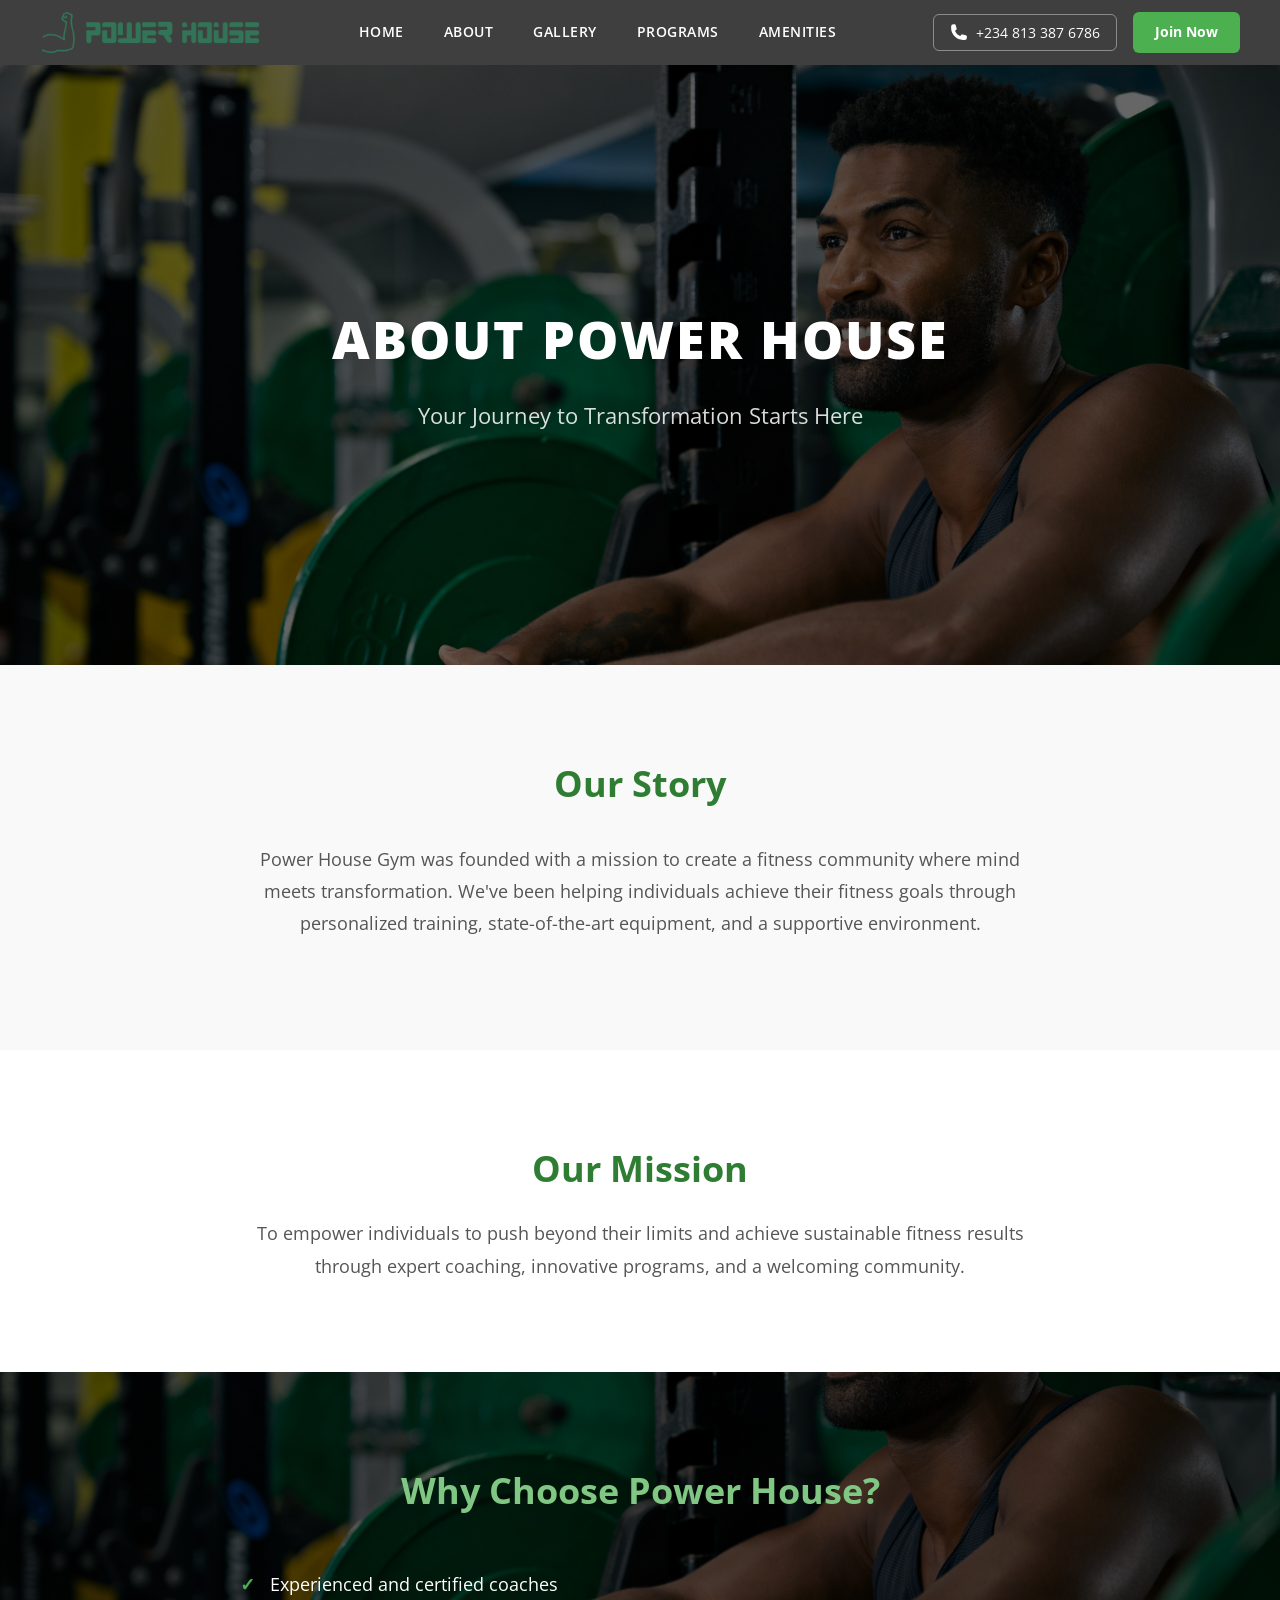
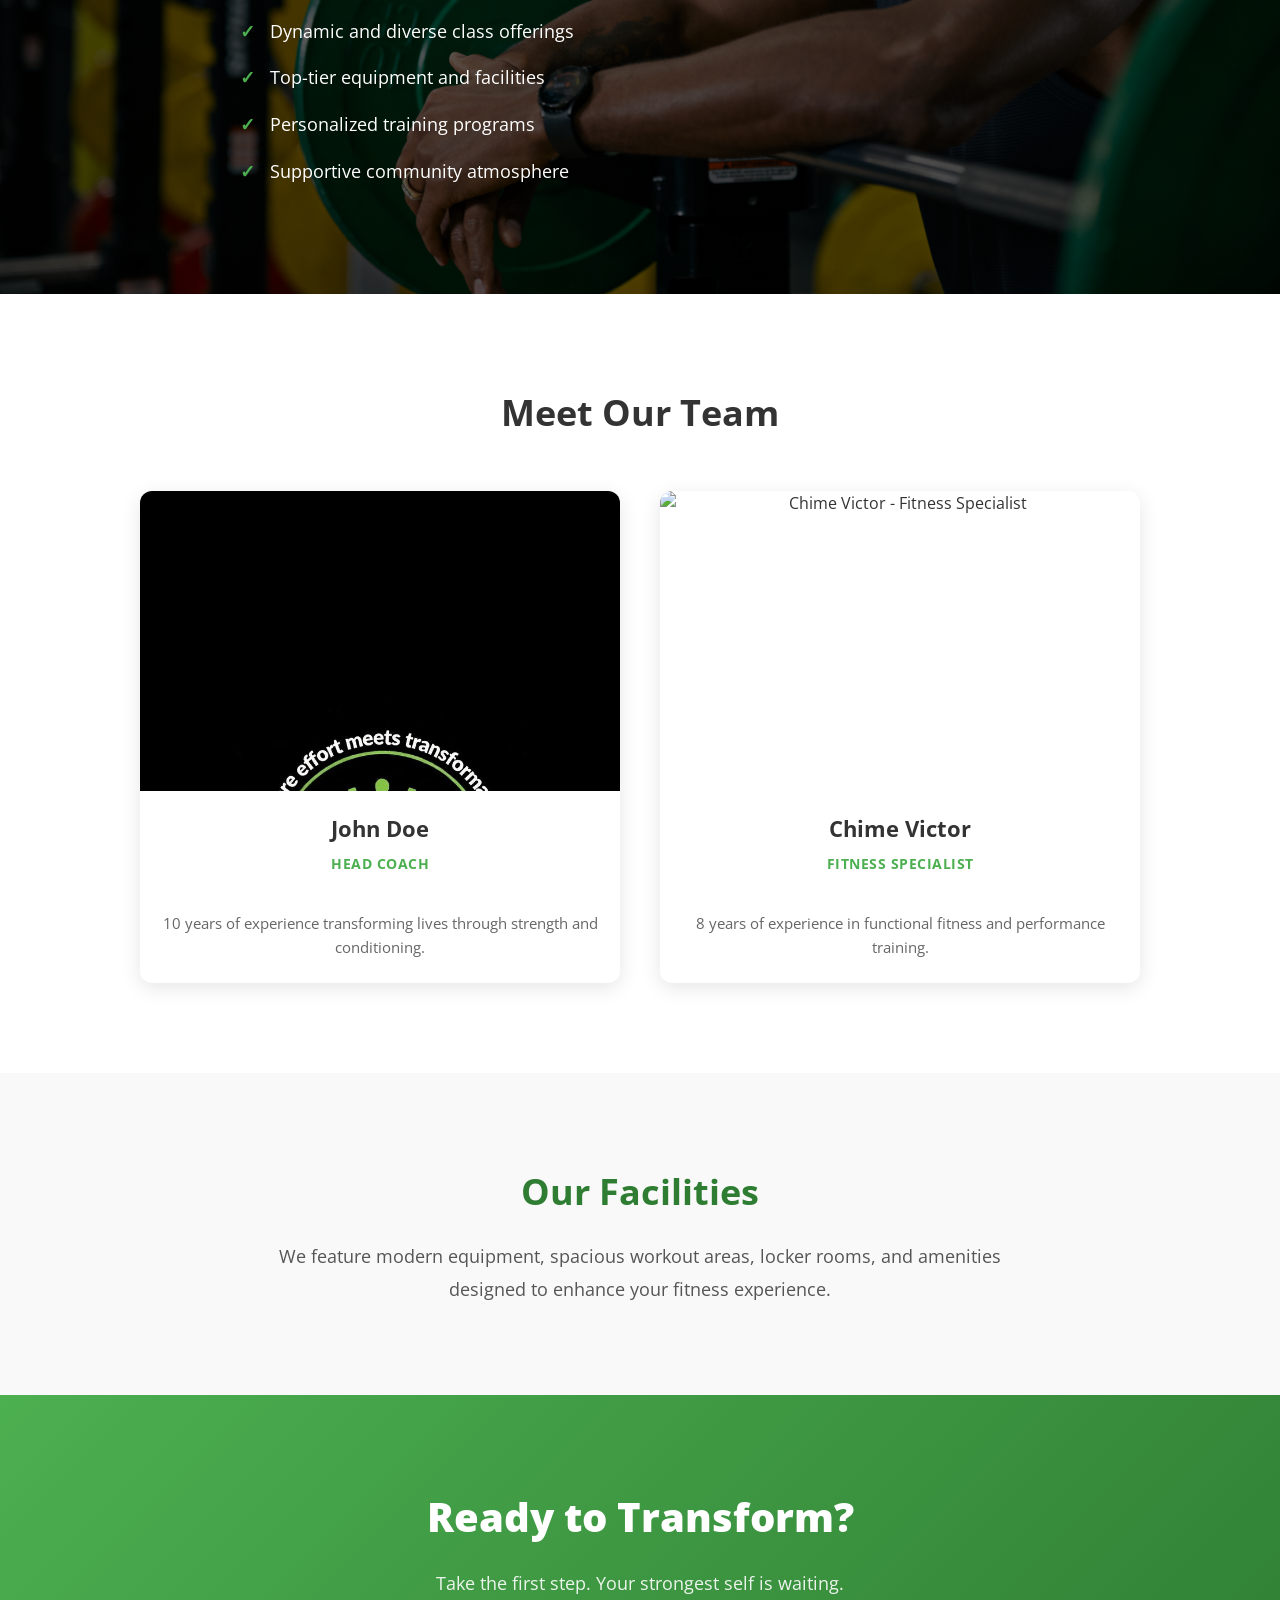
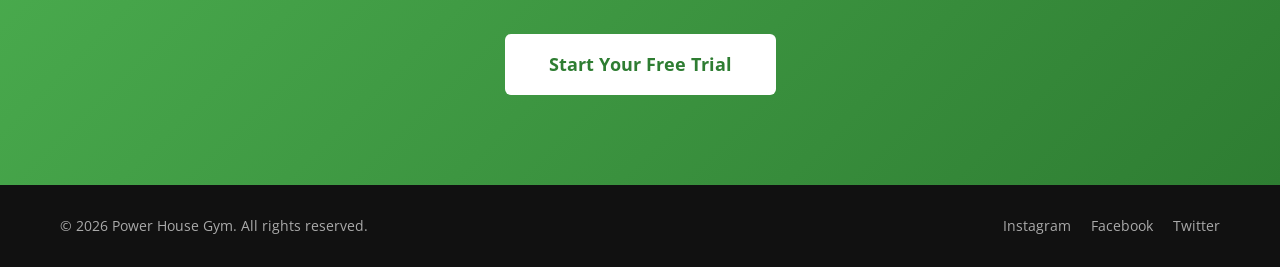
==== commit f3ce808a: "Add files via upload" ====
--- a/about.html
+++ b/about.html
@@ -1,119 +1,155 @@
 <!DOCTYPE html>
-<html>
+<html lang="en">
 <head>
+  <meta charset="UTF-8">
+  <meta name="viewport" content="width=device-width, initial-scale=1.0">
   <title>About - Power House Gym</title>
   <link rel="stylesheet" type="text/css" href="about.css">
   <link rel="preconnect" href="https://fonts.googleapis.com">
   <link rel="preconnect" href="https://fonts.gstatic.com" crossorigin>
   <link href="https://fonts.googleapis.com/css2?family=Montserrat:ital,wght@0,100..900;1,100..900&family=Open+Sans:ital,wght@0,300..800;1,300..800&display=swap" rel="stylesheet">
-  <meta charset="UTF-8">
 </head>
 <body>
+
   <header>
     <nav class="nav">
-      <div class="logo"><img src="logo-dark-transparent.png" alt="Logo"></div>
-      <div class="links">
+      <div class="logo">
+        <img src="logo-dark-transparent.png" alt="Power House Gym Logo">
+      </div>
+
+      <div class="links" id="navLinks">
         <a href="index.html">HOME</a>
         <a href="about.html">ABOUT</a>
         <a href="gallery.html">GALLERY</a>
         <a href="Program.html">PROGRAMS</a>
         <a href="Amenities.html">AMENITIES</a>
       </div>
+
       <div class="Login">
-        <button class="tele">
-          <svg class="svg1" xmlns="http://www.w3.org/2000/svg" viewBox="0 0 24 24" fill="currentColor" class="size-6">
-            <path fill-rule="evenodd" d="M19.5 9.75a.75.75 0 0 1-.75.75h-4.5a.75.75 0 0 1-.75-.75v-4.5a.75.75 0 0 1 1.5 0v2.69l4.72-4.72a.75.75 0 1 1 1.06 1.06L16.06 9h2.69a.75.75 0 0 1 .75.75Z" clip-rule="evenodd" />
+        <button class="tele" aria-label="Call us">
+          <svg class="svg1" xmlns="http://www.w3.org/2000/svg" viewBox="0 0 24 24" fill="currentColor">
             <path fill-rule="evenodd" d="M1.5 4.5a3 3 0 0 1 3-3h1.372c.86 0 1.61.586 1.819 1.42l1.105 4.423a1.875 1.875 0 0 1-.694 1.955l-1.293.97c-.135.101-.164.249-.126.352a11.285 11.285 0 0 0 6.697 6.697c.103.038.25.009.352-.126l.97-1.293a1.875 1.875 0 0 1 1.955-.694l4.423 1.105c.834.209 1.42.959 1.42 1.82V19.5a3 3 0 0 1-3 3h-2.25C8.552 22.5 1.5 15.448 1.5 6.75V4.5Z" clip-rule="evenodd" />
           </svg>
           +234 813 387 6786
         </button>
         <a href="Login.html" class="btn-primary">Join Now</a>
+        <!-- Hamburger button (mobile only) -->
+        <button class="hamburger" id="hamburger" aria-label="Toggle menu" aria-expanded="false">
+          <span></span>
+          <span></span>
+          <span></span>
+        </button>
       </div>
     </nav>
   </header>
 
   <section class="about-hero">
     <h1>About Power House</h1>
-    <br>
     <p>Your Journey to Transformation Starts Here</p>
   </section>
 
   <section class="our-story">
-    <h2>Our Story</h2>
-    <p>Power House Gym was founded with a mission to create a fitness community where mind meets transformation. Since [year], we've been helping individuals achieve their fitness goals through personalized training, state-of-the-art equipment, and a supportive environment.</p>
+    <div class="container">
+      <h2>Our Story</h2>
+      <p>Power House Gym was founded with a mission to create a fitness community where mind meets transformation. We've been helping individuals achieve their fitness goals through personalized training, state-of-the-art equipment, and a supportive environment.</p>
+    </div>
   </section>
 
   <section class="our-mission">
-    <h2>Our Mission</h2>
-    <p>To empower individuals to push beyond their limits and achieve sustainable fitness results through expert coaching, innovative programs, and a welcoming community.</p>
+    <div class="container">
+      <h2>Our Mission</h2>
+      <p>To empower individuals to push beyond their limits and achieve sustainable fitness results through expert coaching, innovative programs, and a welcoming community.</p>
+    </div>
   </section>
 
   <section class="why-choose-us">
-    <h2>Why Choose Power House?</h2>
-    <ul>
-      <li>Experienced and certified coaches</li>
-      <li>Dynamic and diverse class offerings</li>
-      <li>Top-tier equipment and facilities</li>
-      <li>Personalized training programs</li>
-      <li>Supportive community atmosphere</li>
-    </ul>
+    <div class="container">
+      <h2>Why Choose Power House?</h2>
+      <ul>
+        <li>Experienced and certified coaches</li>
+        <li>Dynamic and diverse class offerings</li>
+        <li>Top-tier equipment and facilities</li>
+        <li>Personalized training programs</li>
+        <li>Supportive community atmosphere</li>
+      </ul>
+    </div>
   </section>
 
   <section class="team">
-    <h2>Meet Our Team</h2>
-    <div class="trainer-cards">
-      <div class="trainer">
-        <img src="e1e176b9-df7c-4268-8b36-21927288b209.jpg" alt="Trainer Name">
-        <h3>John Doe</h3>
-        <p>Head Coach - 10 years experience</p>
-      </div>
-      <div class="trainer">
-        <img src="IMG-20251114-WA0087.jpg" alt="Trainer Name">
-        <h3>Chime Victor</h3>
-        <p>Fitness Specialist - 8 years experience</p>
+    <div class="container">
+      <h2>Meet Our Team</h2>
+      <div class="trainer-cards">
+        <div class="trainer">
+          <img src="e1e176b9-df7c-4268-8b36-21927288b209.jpg" alt="John Doe - Head Coach">
+          <h3>John Doe</h3>
+          <p class="role">Head Coach</p>
+          <p>10 years of experience transforming lives through strength and conditioning.</p>
+        </div>
+        <div class="trainer">
+          <img src="IMG-20251114-WA0087.jpg" alt="Chime Victor - Fitness Specialist">
+          <h3>Chime Victor</h3>
+          <p class="role">Fitness Specialist</p>
+          <p>8 years of experience in functional fitness and performance training.</p>
+        </div>
       </div>
     </div>
   </section>
 
   <section class="facilities">
-    <h2>Our Facilities</h2>
-    <p>We feature modern equipment, spacious workout areas, locker rooms, and amenities designed to enhance your fitness experience.</p>
+    <div class="container">
+      <h2>Our Facilities</h2>
+      <p>We feature modern equipment, spacious workout areas, locker rooms, and amenities designed to enhance your fitness experience.</p>
+    </div>
   </section>
 
   <section class="cta">
-    <h2>Ready to Transform?</h2>
-    <a href="Program.html" class="btn">Start Your Free Trial</a>
+    <div class="container">
+      <h2>Ready to Transform?</h2>
+      <p>Take the first step. Your strongest self is waiting.</p>
+      <a href="Program.html" class="btn">Start Your Free Trial</a>
+    </div>
   </section>
 
   <footer>
-    <p>&copy; 2026 Power House Gym. All rights reserved.</p>
+    <div class="container">
+      <p>&copy; 2026 Power House Gym. All rights reserved.</p>
+      <div class="social-links">
+        <a href="#">Instagram</a>
+        <a href="#">Facebook</a>
+        <a href="#">Twitter</a>
+      </div>
+    </div>
   </footer>
 
   <script>
-    const nav = document.querySelector('.nav');
-    const links = document.querySelector('.links');
+    const hamburger = document.getElementById('hamburger');
+    const navLinks  = document.getElementById('navLinks');
 
-    // Toggle menu open/closed when hamburger (::before on nav) is clicked
-    nav.addEventListener('click', function (e) {
-      // Only toggle if the click is on the nav itself, not on a link inside it
-      if (e.target === nav || e.target.closest('.nav') && !e.target.closest('.links')) {
-        links.classList.toggle('open');
-      }
+    hamburger.addEventListener('click', function (e) {
+      e.stopPropagation();
+      const isOpen = navLinks.classList.toggle('open');
+      hamburger.classList.toggle('open', isOpen);
+      hamburger.setAttribute('aria-expanded', isOpen);
     });
 
-    // Close menu when any nav link is clicked (so navigation works)
-    links.querySelectorAll('a').forEach(function (link) {
+    // Close when any nav link is clicked
+    navLinks.querySelectorAll('a').forEach(function (link) {
       link.addEventListener('click', function () {
-        links.classList.remove('open');
+        navLinks.classList.remove('open');
+        hamburger.classList.remove('open');
+        hamburger.setAttribute('aria-expanded', 'false');
       });
     });
 
-    // Close menu when clicking outside
+    // Close when clicking outside
     document.addEventListener('click', function (e) {
-      if (!nav.contains(e.target)) {
-        links.classList.remove('open');
+      if (!navLinks.contains(e.target) && !hamburger.contains(e.target)) {
+        navLinks.classList.remove('open');
+        hamburger.classList.remove('open');
+        hamburger.setAttribute('aria-expanded', 'false');
       }
     });
   </script>
+
 </body>
-</html>+</html>
--- a/about.css
+++ b/about.css
@@ -17,9 +17,13 @@
     padding: 0 20px;
 }
 
+/* =====================
+   HEADER / NAV
+   ===================== */
 header {
-    background-color: rgba(94, 247, 94, 0.493);
-    padding: 20px 40px;
+    background-color: rgba(30, 30, 30, 0.85);
+    backdrop-filter: blur(8px);
+    padding: 0 40px;
     display: flex;
     justify-content: space-between;
     align-items: center;
@@ -27,55 +31,128 @@
     width: 100%;
     top: 0;
     z-index: 1000;
+    height: 65px;
 }
 
 .nav {
     display: flex;
     width: 100%;
-    justify-content: center;
+    align-items: center;
+    justify-content: space-between;
+}
+
+.logo img {
+    height: 45px;
+    width: auto;
+    display: block;
 }
 
 .links {
     display: flex;
-    gap: 60px;
+    gap: 40px;
+    align-items: center;
 }
 
 .links a {
-    color: white;
+    color: #fff;
     text-decoration: none;
-    font-weight: bold;
+    font-weight: 600;
+    font-size: 14px;
     text-transform: uppercase;
-}
+    letter-spacing: 0.5px;
+    transition: color 0.2s;
+}
+
 .links a:hover {
     color: #4CAF50;
 }
 
-/* Hero Section */
+.Login {
+    display: flex;
+    align-items: center;
+    gap: 16px;
+}
+
+.tele {
+    background: transparent;
+    border: 1.5px solid rgba(255,255,255,0.4);
+    color: white;
+    padding: 8px 16px;
+    border-radius: 6px;
+    font-size: 14px;
+    font-family: 'Open Sans', sans-serif;
+    cursor: pointer;
+    display: flex;
+    align-items: center;
+    gap: 8px;
+    white-space: nowrap;
+    transition: border-color 0.2s, color 0.2s;
+}
+
+.tele:hover {
+    border-color: #4CAF50;
+    color: #4CAF50;
+}
+
+.tele .svg1 {
+    width: 18px;
+    height: 18px;
+    flex-shrink: 0;
+}
+
+.btn-primary {
+    background-color: #4CAF50;
+    color: white;
+    padding: 9px 22px;
+    text-decoration: none;
+    font-size: 14px;
+    font-weight: 700;
+    border-radius: 6px;
+    transition: background-color 0.2s, transform 0.2s;
+    white-space: nowrap;
+}
+
+.btn-primary:hover {
+    background-color: #388E3C;
+    transform: scale(1.03);
+}
+
+/* =====================
+   HERO
+   ===================== */
 .about-hero {
-    background: linear-gradient(rgba(0, 0, 0, 0.6), rgba(0, 0, 0, 0.6)), 
+    background: linear-gradient(rgba(0,0,0,0.6), rgba(0,0,0,0.6)),
                 url('YouFit-Dania-Beach-11-25-24-2-926-Edit.jpg') center/cover fixed;
     height: 600px;
-    display: block;
-    align-items: space-around;
+    display: flex;
+    flex-direction: column;
+    align-items: center;
     justify-content: center;
     text-align: center;
+    padding: 0 20px;
     margin-top: 65px;
 }
 
 .about-hero h1 {
     color: white;
-    font-size: 48px;
-    font-family: 'Open Sans', sans-serif;
-}
+    font-size: 52px;
+    font-weight: 800;
+    text-transform: uppercase;
+    letter-spacing: 2px;
+}
+
 .about-hero p {
-    color: white;
-    font-size: 24px;
-    margin-top: 20px;
-}
-
-/* Our Story Section */
+    color: rgba(255,255,255,0.85);
+    font-size: 22px;
+    margin-top: 18px;
+    max-width: 600px;
+}
+
+/* =====================
+   OUR STORY
+   ===================== */
 .our-story {
-    padding: 80px 0;
+    padding: 90px 20px;
     background-color: #f9f9f9;
 }
 
@@ -83,7 +160,7 @@
     text-align: center;
     font-size: 36px;
     margin-bottom: 30px;
-    color: rgba(94, 247, 94, 0.493);
+    color: #2E7D32;
 }
 
 .our-story p {
@@ -97,42 +174,37 @@
     margin-right: auto;
 }
 
-/* Our Mission Section */
+/* =====================
+   OUR MISSION
+   ===================== */
 .our-mission {
-    justify-items: center;
-    align-content: center;
+    padding: 90px 20px;
+    text-align: center;
+    background: white;
 }
 
 .our-mission h2 {
     font-size: 36px;
     margin-bottom: 20px;
-    color: rgba(94, 247, 94, 0.493);
-    opacity: 0;
-    animation: fadeRight 1s ease forwards;
+    color: #2E7D32;
+    animation: fadeInUp 0.8s ease both;
 }
 
 .our-mission p {
     font-size: 18px;
     line-height: 1.8;
     color: #555;
-    opacity: 0;
-    animation: fadeUp 1.2s ease forwards;
-}
-
-.mission-image {
-    flex: 1;
-}
-
-.mission-image img {
-    width: 100%;
-    border-radius: 10px;
-    box-shadow: 0 5px 20px rgba(0, 0, 0, 0.2);
-}
-
-/* Why Choose Us Section */
+    max-width: 800px;
+    margin: 0 auto;
+    animation: fadeInUp 1s ease both;
+}
+
+/* =====================
+   WHY CHOOSE US
+   ===================== */
 .why-choose-us {
-    padding: 80px 0;
-    background: linear-gradient(rgba(0, 0, 0, 0.6), rgba(0, 0, 0, 0.6)), 
+    padding: 90px 20px;
+    background: linear-gradient(rgba(0,0,0,0.65), rgba(0,0,0,0.65)),
                 url('YouFit-Dania-Beach-11-25-24-2-926-Edit.jpg') bottom/cover;
 }
 
@@ -140,65 +212,39 @@
     text-align: center;
     font-size: 36px;
     margin-bottom: 50px;
-    color: rgba(94, 247, 94, 0.493);
-    opacity: 0;
-    animation: fadeUp 1s ease forwards;
+    color: #81C784;
+    animation: fadeInUp 0.8s ease both;
 }
 
 .why-choose-us ul {
-    list-style: circle;
+    list-style: none;
+    max-width: 800px;
+    margin: 0 auto;
+    padding: 0;
 }
 
 .why-choose-us li {
     font-size: 18px;
     color: white;
-    margin-bottom: 15px;
-    max-width: 800px;
-    margin-left: auto;
-    margin-right: auto;
-}
-
-/* Meet our team section */
-.features-grid {
-    display: grid;
-    grid-template-columns: repeat(auto-fit, minmax(300px, 1fr));
-    gap: 30px;
-}
-
-.feature-card {
-    background: white;
-    padding: 30px;
-    border-radius: 10px;
-    text-align: center;
-    box-shadow: 0 3px 10px rgba(0, 0, 0, 0.1);
-    transition: transform 0.3s, box-shadow 0.3s;
-}
-
-.feature-card:hover {
-    transform: translateY(-10px);
-    box-shadow: 0 10px 25px rgba(0, 0, 0, 0.2);
-}
-
-.feature-card .icon {
-    font-size: 48px;
-    margin-bottom: 20px;
-}
-
-.feature-card h3 {
-    font-size: 24px;
-    margin-bottom: 15px;
-    color: #333;
-}
-
-.feature-card p {
-    font-size: 16px;
-    color: #666;
-    line-height: 1.6;
-}
-
-/* Team Section */
+    margin-bottom: 18px;
+    padding-left: 30px;
+    position: relative;
+}
+
+.why-choose-us li::before {
+    content: "✓";
+    position: absolute;
+    left: 0;
+    color: #4CAF50;
+    font-weight: 700;
+}
+
+/* =====================
+   TEAM
+   ===================== */
 .team {
-    padding: 80px 0;
+    padding: 90px 20px;
+    background: #fff;
 }
 
 .team h2 {
@@ -212,95 +258,124 @@
     display: grid;
     grid-template-columns: repeat(auto-fit, minmax(280px, 1fr));
     gap: 40px;
+    max-width: 1000px;
+    margin: 0 auto;
 }
 
 .trainer {
     background: white;
-    border-radius: 10px;
+    border-radius: 12px;
     overflow: hidden;
-    box-shadow: 0 5px 15px rgba(0, 0, 0, 0.1);
-    text-align: center;
-    transition: transform 0.3s;
+    box-shadow: 0 5px 20px rgba(0,0,0,0.1);
+    text-align: center;
+    transition: transform 0.3s, box-shadow 0.3s;
 }
 
 .trainer:hover {
-    transform: translateY(-10px);
+    transform: translateY(-8px);
+    box-shadow: 0 15px 35px rgba(0,0,0,0.15);
 }
 
 .trainer img {
-    background: url(IMG-20251114-WA0087.jpg) top/cover;
     width: 100%;
     height: 300px;
     object-fit: cover;
+    object-position: top;
+    display: block;
 }
 
 .trainer h3 {
-    font-size: 24px;
-    margin: 20px 0 10px;
+    font-size: 22px;
+    margin: 20px 0 6px;
     color: #333;
 }
 
 .trainer .role {
     color: #4CAF50;
-    font-weight: bold;
-    margin-bottom: 10px;
+    font-weight: 700;
+    font-size: 14px;
+    text-transform: uppercase;
+    letter-spacing: 0.5px;
+    margin-bottom: 12px;
 }
 
 .trainer p {
-    padding: 0 20px 20px;
+    padding: 0 20px 24px;
     color: #666;
     line-height: 1.6;
-}
-
+    font-size: 15px;
+}
+
+/* =====================
+   FACILITIES
+   ===================== */
 .facilities {
-    padding: 80px 0;
+    padding: 90px 20px;
     background-color: #f9f9f9;
-    color: green;
-    justify-items: center;
-    font-weight: bold;
-}
-
-/* CTA Section */
-.cta {
-    padding: 80px 0;
-    background: linear-gradient(135deg, #4CAF50, #2E7D32);
-    text-align: center;
-    color: white;
-}
-
-.cta h2 {
+    text-align: center;
+}
+
+.facilities h2 {
     font-size: 36px;
     margin-bottom: 20px;
+    color: #2E7D32;
+    font-weight: 700;
+}
+
+.facilities p {
+    font-size: 18px;
+    line-height: 1.8;
+    color: #555;
+    max-width: 800px;
+    margin: 0 auto;
+}
+
+/* =====================
+   CTA
+   ===================== */
+.cta {
+    padding: 90px 20px;
+    background: linear-gradient(135deg, #4CAF50, #2E7D32);
+    text-align: center;
+    color: white;
+}
+
+.cta h2 {
+    font-size: 40px;
+    margin-bottom: 20px;
+    font-weight: 800;
 }
 
 .cta p {
     font-size: 18px;
-    margin-bottom: 30px;
+    margin-bottom: 36px;
+    opacity: 0.9;
 }
 
 .btn {
     display: inline-block;
-    background-color: rgba(94, 247, 94, 0.493);
-    color: white;
-    padding: 15px 40px;
+    background-color: white;
+    color: #2E7D32;
+    padding: 16px 44px;
     text-decoration: none;
     font-size: 18px;
-    font-weight: bold;
-    border-radius: 5px;
-    transition: background-color 0.3s, transform 0.3s;
+    font-weight: 700;
+    border-radius: 6px;
+    transition: background-color 0.3s, transform 0.3s, color 0.3s;
 }
 
 .btn:hover {
-    background-color: white;
-    color: rgba(94, 247, 94, 0.493);
+    background-color: #f0f0f0;
     transform: scale(1.05);
 }
 
-/* Footer */
+/* =====================
+   FOOTER
+   ===================== */
 footer {
-    background-color: black;
-    color: white;
-    padding: 30px 0;
+    background-color: #111;
+    color: #aaa;
+    padding: 30px 20px;
     text-align: center;
 }
 
@@ -308,6 +383,12 @@
     display: flex;
     justify-content: space-between;
     align-items: center;
+    flex-wrap: wrap;
+    gap: 16px;
+}
+
+footer p {
+    font-size: 14px;
 }
 
 .social-links {
@@ -316,8 +397,9 @@
 }
 
 .social-links a {
-    color: white;
+    color: #aaa;
     text-decoration: none;
+    font-size: 14px;
     transition: color 0.3s;
 }
 
@@ -325,246 +407,182 @@
     color: #4CAF50;
 }
 
-/* ============================================================
-   MOBILE — max-width: 768px
-   Matches fir.css pattern exactly:
-   • Logo area renders the ☰ icon via ::after
-   • .tele button becomes invisible hamburger trigger
-   • .links menu becomes full-screen dark overlay
-   • .links::before renders the ✕ icon when open
-   • JS toggles .open on .links
-   ============================================================ */
-@media (max-width: 720px) {
-
-    /* --- Layout resets --- */
+/* =====================
+   ANIMATIONS
+   ===================== */
+@keyframes fadeInUp {
+    from { opacity: 0; transform: translateY(20px); }
+    to   { opacity: 1; transform: translateY(0); }
+}
+
+/* =====================
+   HAMBURGER MENU
+   (mobile only — see @media below)
+   ===================== */
+.hamburger {
+    display: none;
+    flex-direction: column;
+    justify-content: center;
+    gap: 5px;
+    width: 40px;
+    height: 40px;
+    background: transparent;
+    border: none;
+    cursor: pointer;
+    padding: 4px;
+    z-index: 3000;
+}
+
+.hamburger span {
+    display: block;
+    width: 100%;
+    height: 2px;
+    background: white;
+    border-radius: 2px;
+    transition: transform 0.3s, opacity 0.3s;
+}
+
+.hamburger.open span:nth-child(1) { transform: translateY(7px) rotate(45deg); }
+.hamburger.open span:nth-child(2) { opacity: 0; }
+.hamburger.open span:nth-child(3) { transform: translateY(-7px) rotate(-45deg); }
+
+/* =====================
+   RESPONSIVE — MOBILE
+   ===================== */
+@media (max-width: 768px) {
+
+    header {
+        padding: 0 20px;
+    }
+
     .logo img {
-        width: 150px;
-        height: auto;
-    }
-
-    .nav {
-        position: relative;
+        height: 38px;
+    }
+
+    /* Show hamburger, hide desktop nav items */
+    .hamburger {
         display: flex;
-        justify-content: space-between;
-        align-items: center;
-        padding: 10px 20px;
-        min-height: 20px;
-        
-    }
-
-    /* --- Logo area --- */
-    .logo {
-        width: 100%;
-        display: flex;
-        justify-content: space-between;
-        align-items: center;
-    }
-
-    /* --- Hamburger icon rendered via ::after on .logo --- */
-    .logo::after {
-        content: "☰";
+    }
+
+    .tele {
+        display: none;
+    }
+
+    .Login .btn-primary {
+        display: none;
+    }
+
+    /* Full-screen overlay nav */
+    .links {
         position: fixed;
-        top: 18px;
-        right: 20px;
-        font-size: 20px;
-        color: rgba(94, 247, 94, 0.493);
-        background: #fff;
-        padding: 5px 10px;
-        display: flex;
-        align-items: center;
-        justify-content: center;
-        border-radius: 8px;
-        cursor: pointer;
-        z-index: 1000;
-        box-shadow: 0 4px 10px rgba(0,0,0,0.3);
-    }
-
-    /* --- .tele is the ACTUAL clickable hamburger trigger --- */
-    /* We hide the phone look and make it the invisible trigger overlay */
-    .tele {
-        position: fixed !important;
-        top: 13px !important;
-        right: 15px !important;
-        width: 50px !important;
-        height: 40px !important;
-        background: transparent !important;
-        color: transparent !important;
-        border: none !important;
-        z-index: 4000 !important;        /* sits ON TOP of the ::after hamburger icon */
-        cursor: pointer !important;
-        outline: none !important;
-        padding: 0 !important;
-        gap: 0 !important;
-        overflow: hidden !important;
-        font-size: 0 !important;          /* hides text */
-    }
-
-    /* --- Hide the SVG phone icon inside .tele on mobile --- */
-    .tele .svg1 {
-        display: none !important;
-    }
-
-    /* --- Dropdown menu: hidden by default --- */
-    .links {
-        display: flex !important;         /* always in DOM, controlled by visibility */
-        flex-direction: column;
-        background: rgba(0, 0, 0, 0.95);
-        position: fixed;
-        justify-content: space-around;
         top: 0;
         left: 0;
         width: 100%;
-        height: 80vh;                    /* full-screen overlay */
-        padding-top: 80px;
-        gap: 10px;
+        height: 100vh;
+        background: rgba(10, 10, 10, 0.97);
+        flex-direction: column;
+        justify-content: center;
+        align-items: center;
+        gap: 36px;
         z-index: 2000;
-        text-align: center;
-        border-top: 1px solid rgba(255, 255, 255, 0.1);
-        box-sizing: border-box;
-
-        /* Hidden state — uses opacity + pointer-events so links stay focusable */
         opacity: 0;
         pointer-events: none;
-        transform: translateY(-8px);
-        transition: opacity 0.3s ease, transform 0.3s ease;
+        transform: translateY(-12px);
+        transition: opacity 0.35s ease, transform 0.35s ease;
+    }
+
+    .links.open {
+        opacity: 1;
+        pointer-events: all;
+        transform: translateY(0);
     }
 
     .links a {
-        font-size: 20px;
-        padding: 12px 0;
-        justify-content: center;
-    }
-
-    
-    .nav .tele:focus ~ * .links,
-    .nav:focus-within .links {
-        opacity: 1 !important;
-        pointer-events: all !important;
-        transform: translateY(0) !important;
-    }
-
-    /*
-     * EXTRA PERSISTENCE: The menu also stays open when any link
-     * inside it is focused, using :focus-within on .links itself.
-     */
-    .links:focus-within {
-        opacity: 1 !important;
-        pointer-events: all !important;
-        transform: translateY(0) !important;
-    }
-
-    /* Close button rendered at top-right of the open menu */
-    .links::before {
-        content: "✕";
-        position: fixed;
-        top: 18px;
-        right: 20px;
-        font-size: 20px;
-        color: rgba(94, 247, 94, 0.493);
-        background: #fff;
-        padding: 5px 10px;
-        border-radius: 8px;
-        cursor: pointer;
-        z-index: 5000;
-        box-shadow: 0 4px 10px rgba(0,0,0,0.3);
-        /* Only visible when menu is open */
-        pointer-events: none;
-        opacity: 0;
-        transition: opacity 0.3s;
-    }
-
-    .nav:focus-within .links::before {
-        opacity: 1;
-        pointer-events: auto;
-    }
-
-    /* --- .Login area: hide Join Now desktop button --- */
-    .Login .btn-primary {
-        display: none;
-    }
-
-    /* --- Hero section --- */
+        font-size: 22px;
+        letter-spacing: 1px;
+    }
+
+    /* Hero */
     .about-hero {
-        height: 300px;
-        margin-top: 0;
-        padding-top: 100px;
+        height: auto;
+        min-height: 320px;
+        padding: 120px 20px 60px;
+        background-attachment: scroll; /* fixed bg broken on iOS */
+        margin-top: 65px;
     }
 
     .about-hero h1 {
-        font-size: 28px;
-        padding: 0 20px;
+        font-size: 30px;
+        letter-spacing: 1px;
     }
 
     .about-hero p {
         font-size: 16px;
-        padding: 0 20px;
-    }
-
-    /* --- SECTIONS --- */
+        margin-top: 12px;
+    }
+
+    /* Sections */
     .our-story,
     .our-mission,
     .facilities {
-        padding: 50px 20px;
+        padding: 60px 20px;
     }
 
     .our-story h2,
     .our-mission h2,
     .facilities h2 {
-        font-size: 26px;
+        font-size: 28px;
     }
 
     .our-story p,
     .our-mission p,
     .facilities p {
-        font-size: 15px;
+        font-size: 16px;
     }
 
     .why-choose-us {
-        padding: 50px 20px;
+        padding: 60px 20px;
+        background-attachment: scroll;
     }
 
     .why-choose-us h2 {
-        font-size: 26px;
+        font-size: 28px;
         margin-bottom: 30px;
     }
 
     .why-choose-us li {
-        font-size: 15px;
-        padding-left: 20px;
+        font-size: 16px;
     }
 
     .team {
-        padding: 50px 20px;
+        padding: 60px 20px;
     }
 
     .team h2 {
-        font-size: 26px;
+        font-size: 28px;
         margin-bottom: 30px;
     }
 
     .trainer-cards {
         grid-template-columns: 1fr;
-        gap: 25px;
-    }
-
-    .features-grid {
-        grid-template-columns: 1fr;
+        gap: 28px;
     }
 
     .cta {
-        padding: 50px 20px;
+        padding: 60px 20px;
     }
 
     .cta h2 {
-        font-size: 26px;
+        font-size: 28px;
     }
 
     .cta p {
-        font-size: 15px;
+        font-size: 16px;
     }
 
     footer .container {
         flex-direction: column;
-        gap: 20px;
-    }
-}+        text-align: center;
+        gap: 16px;
+    }
+}
